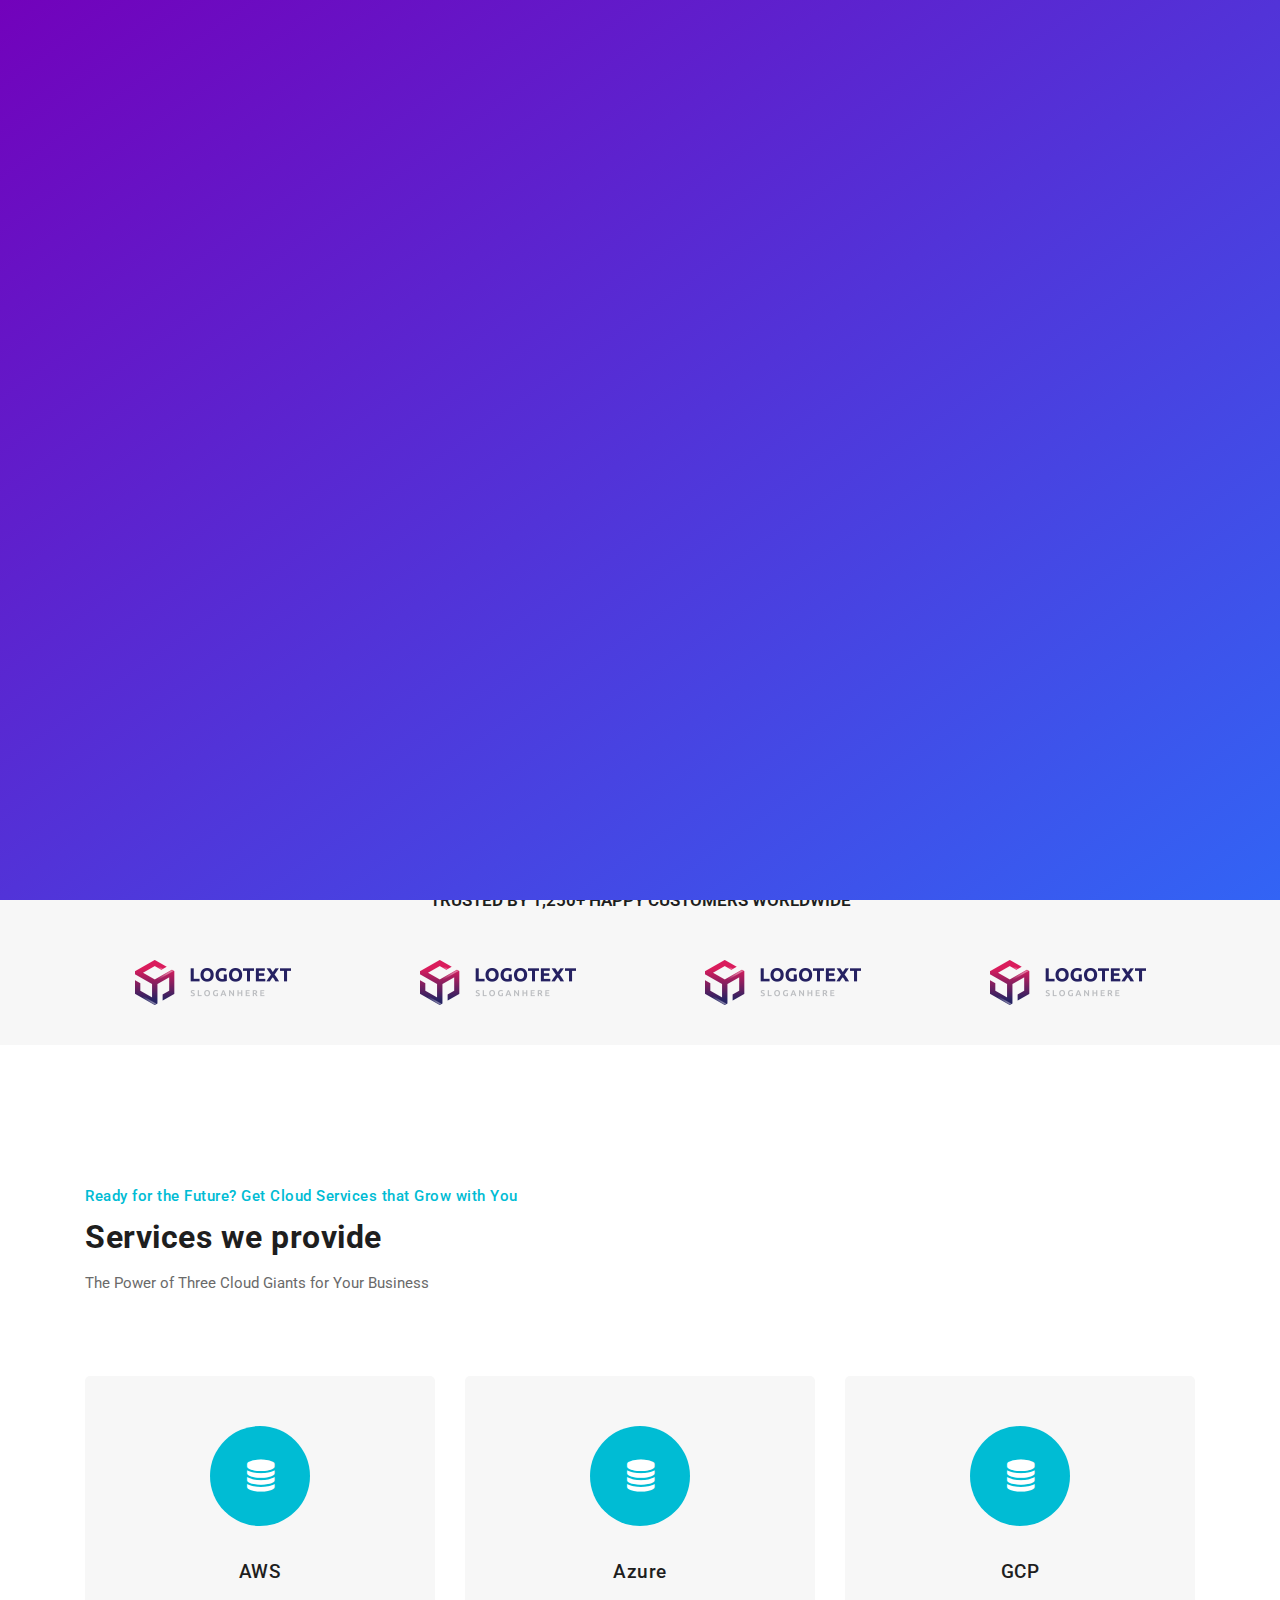
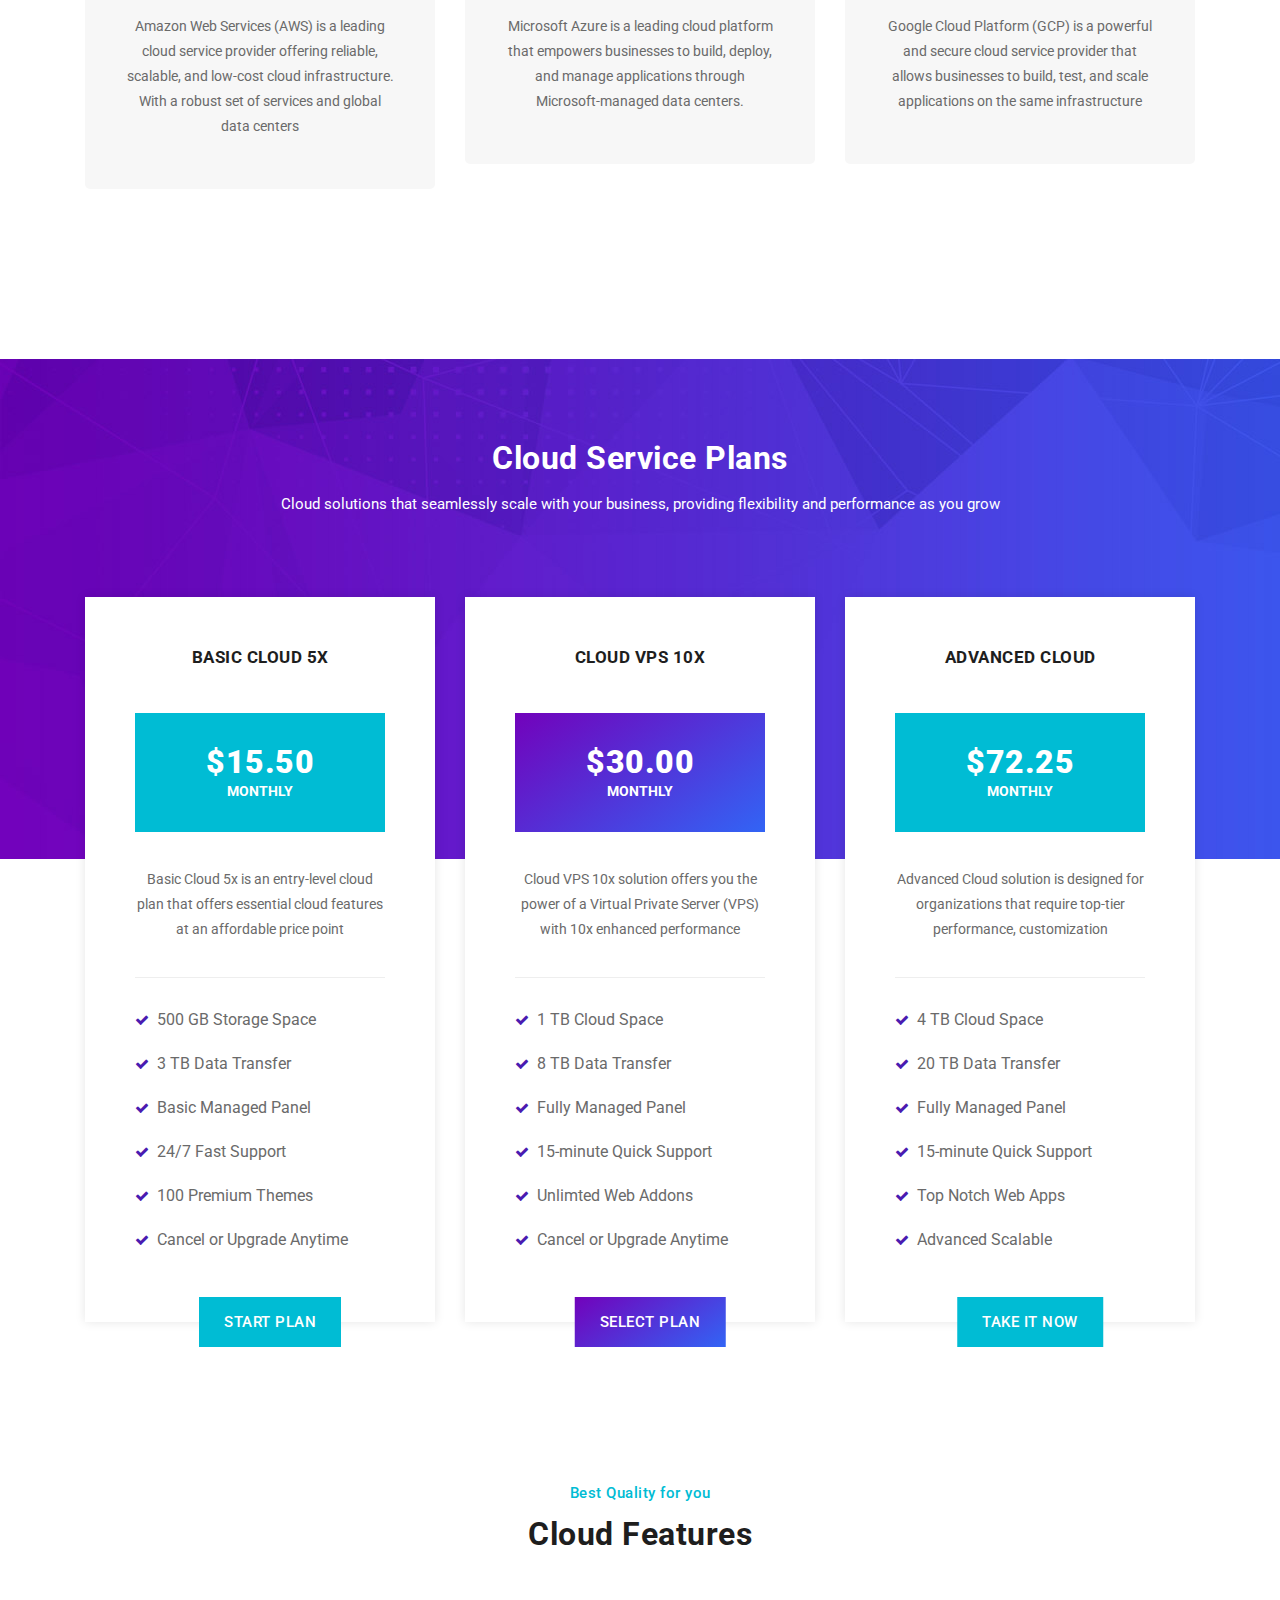
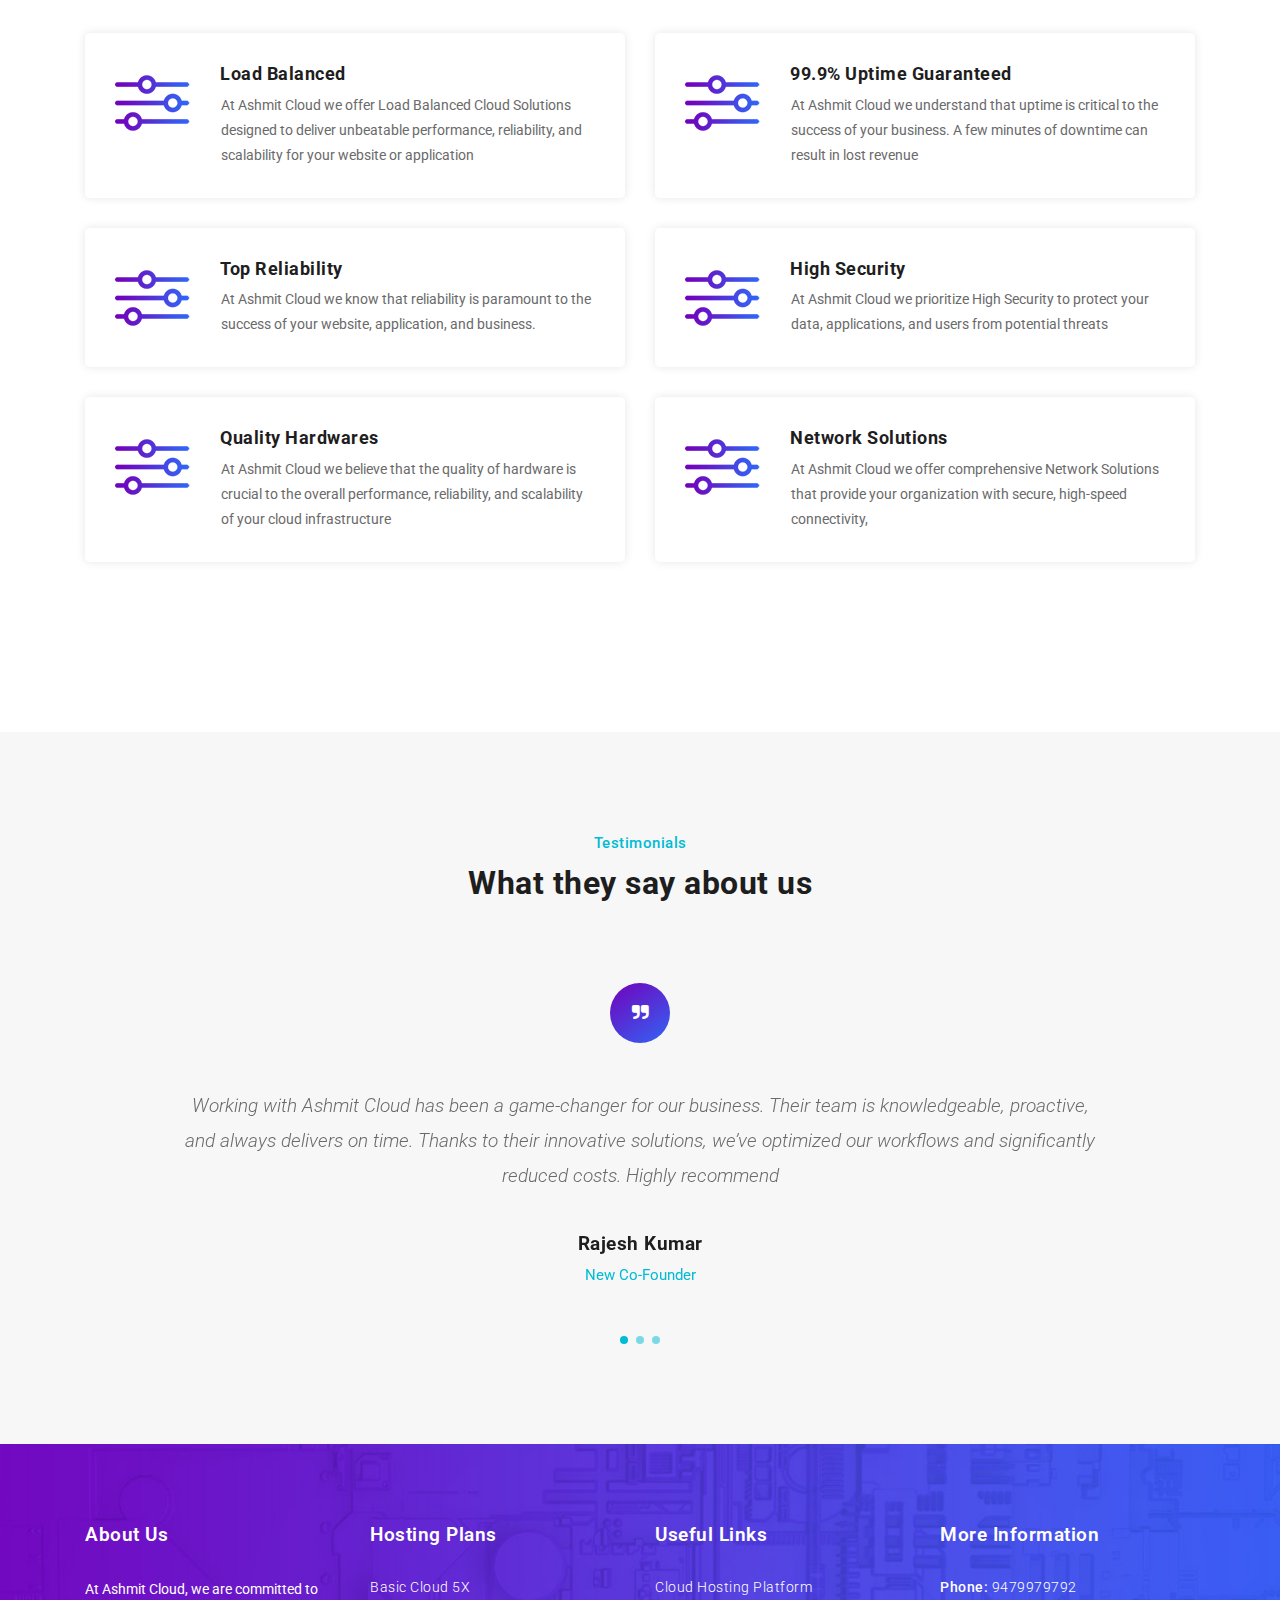
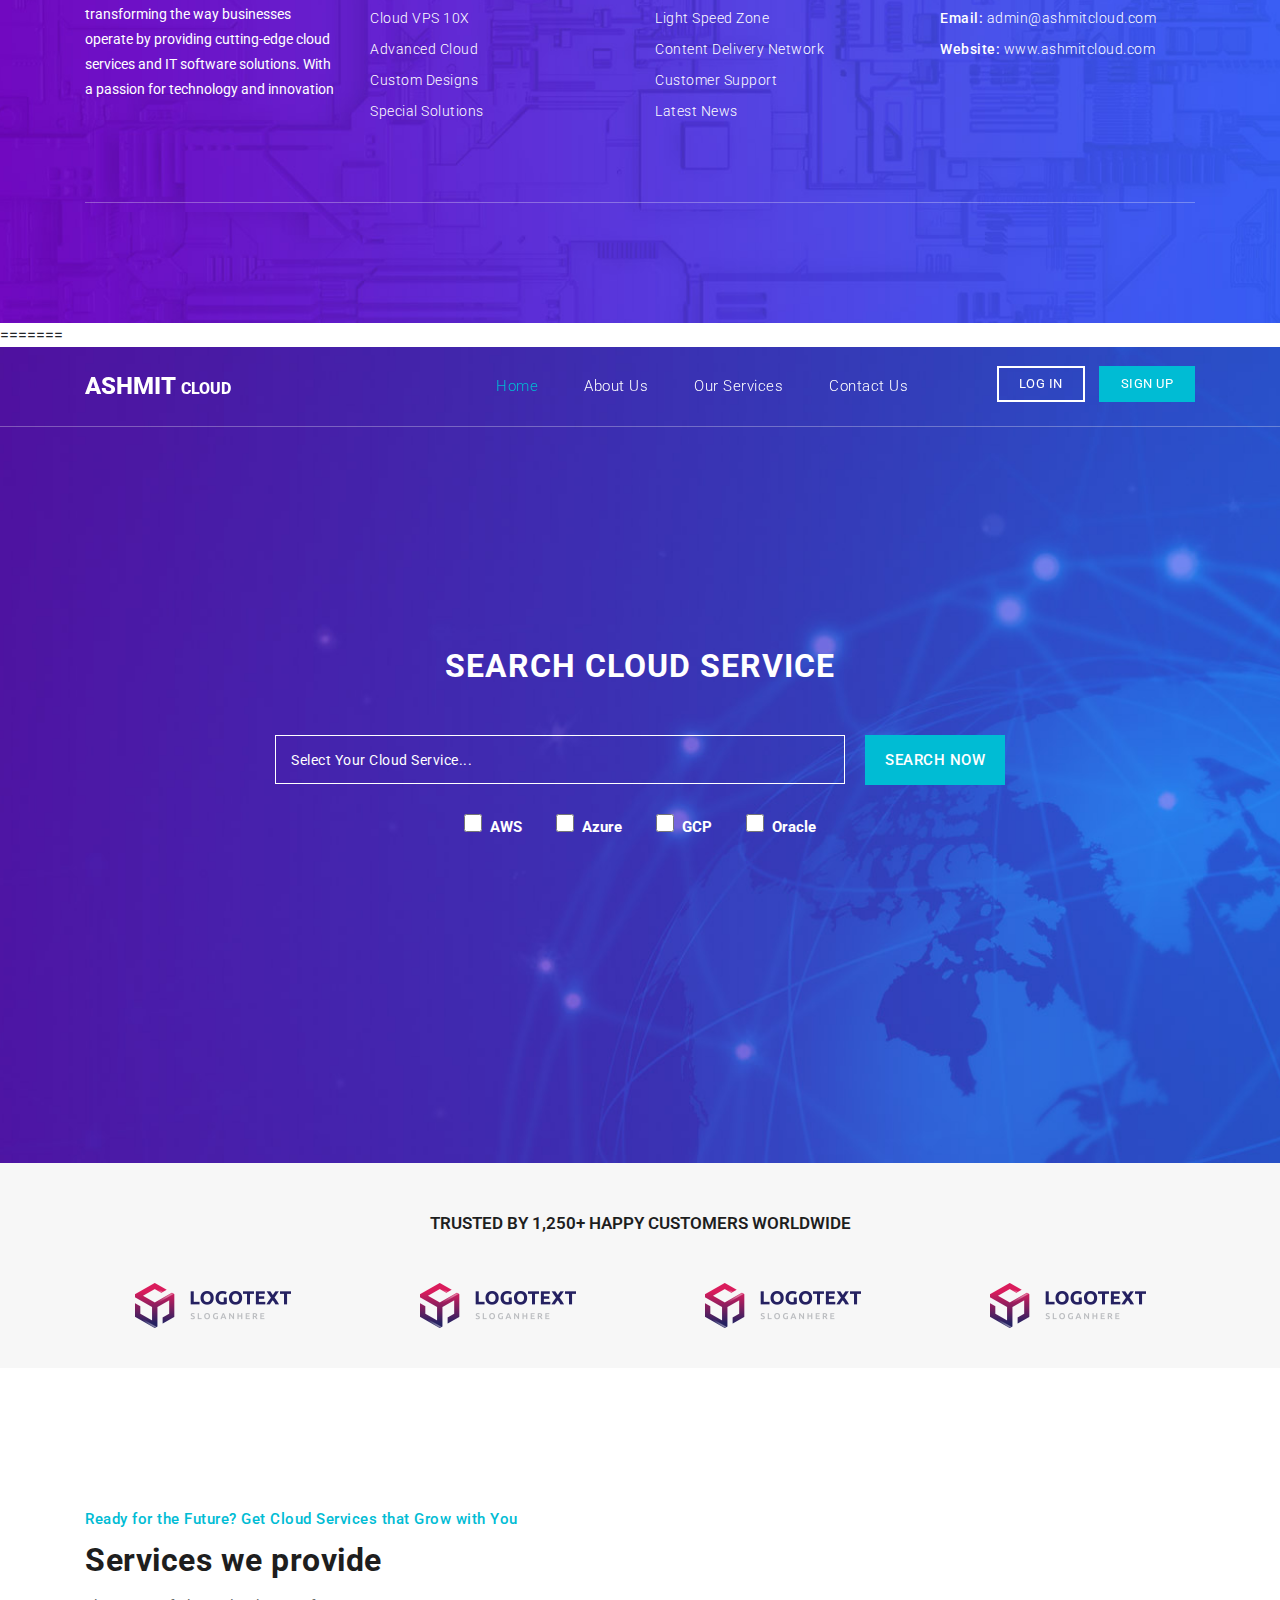
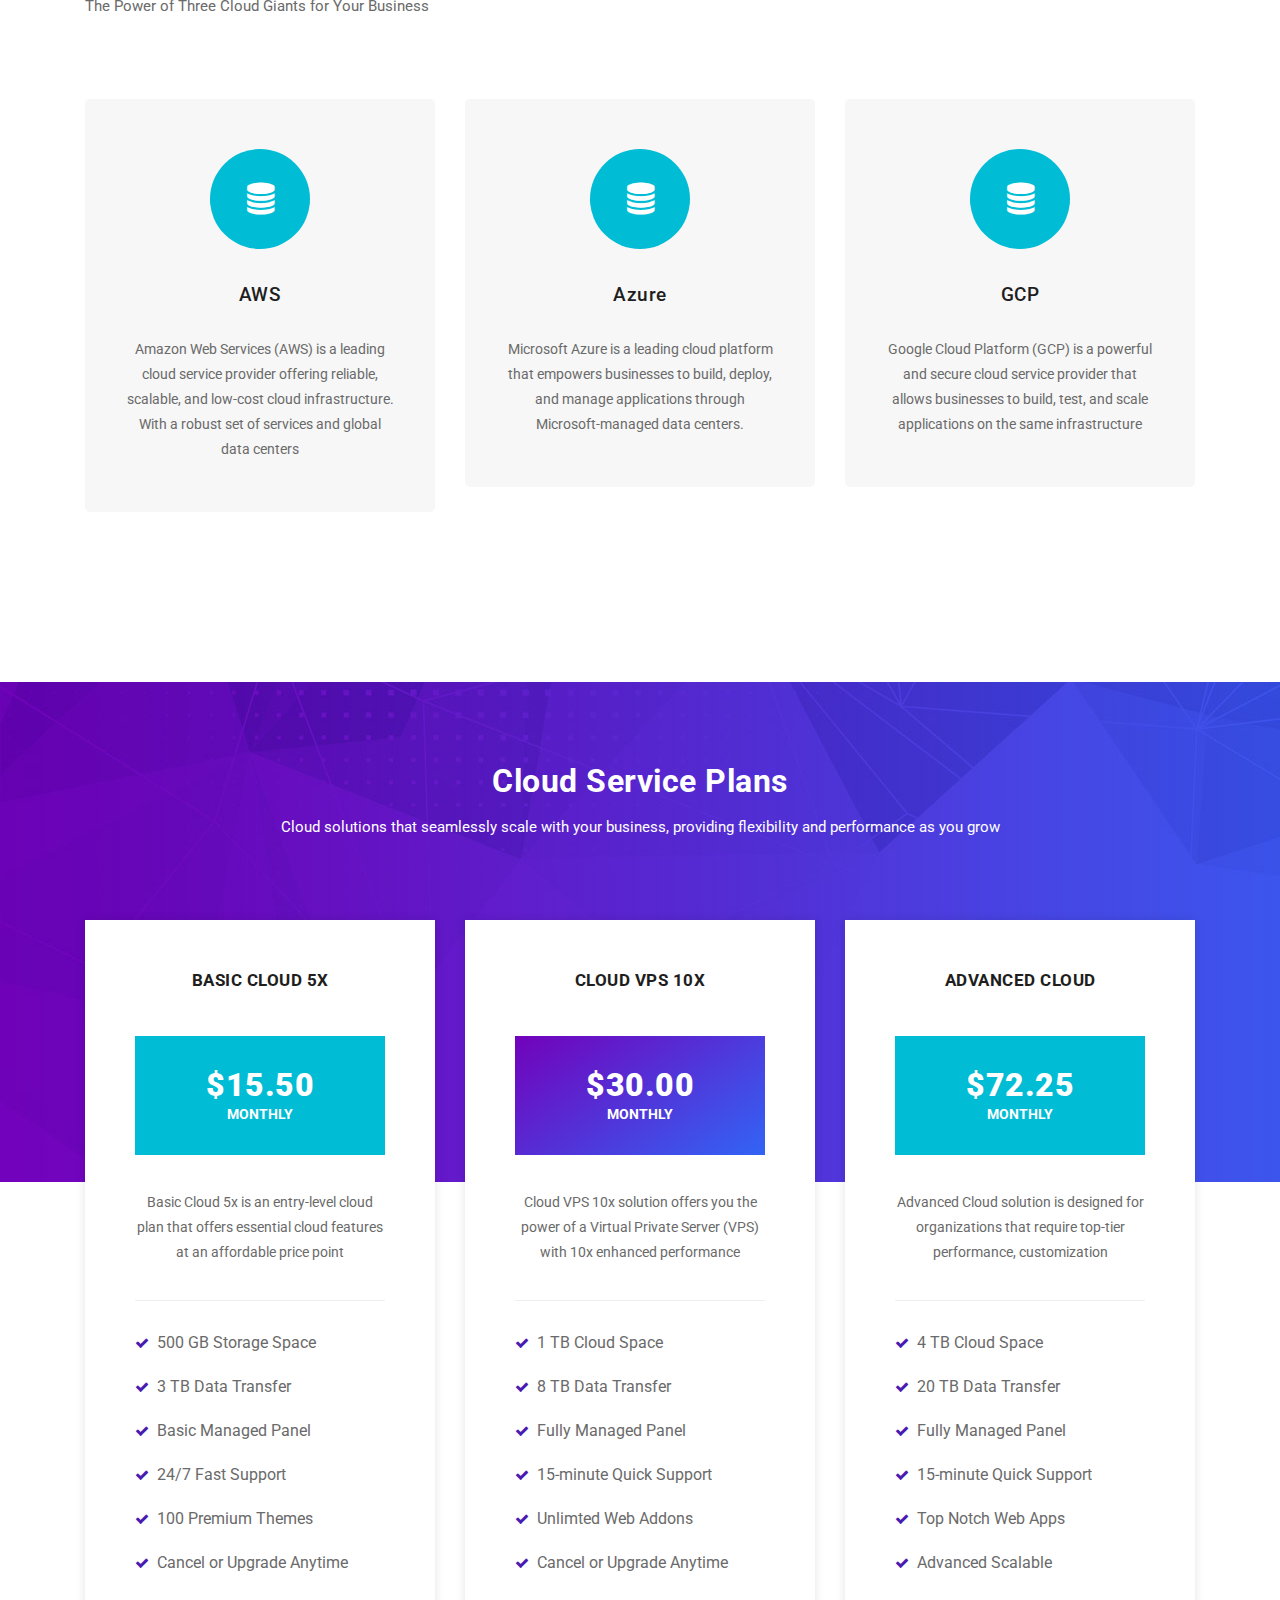
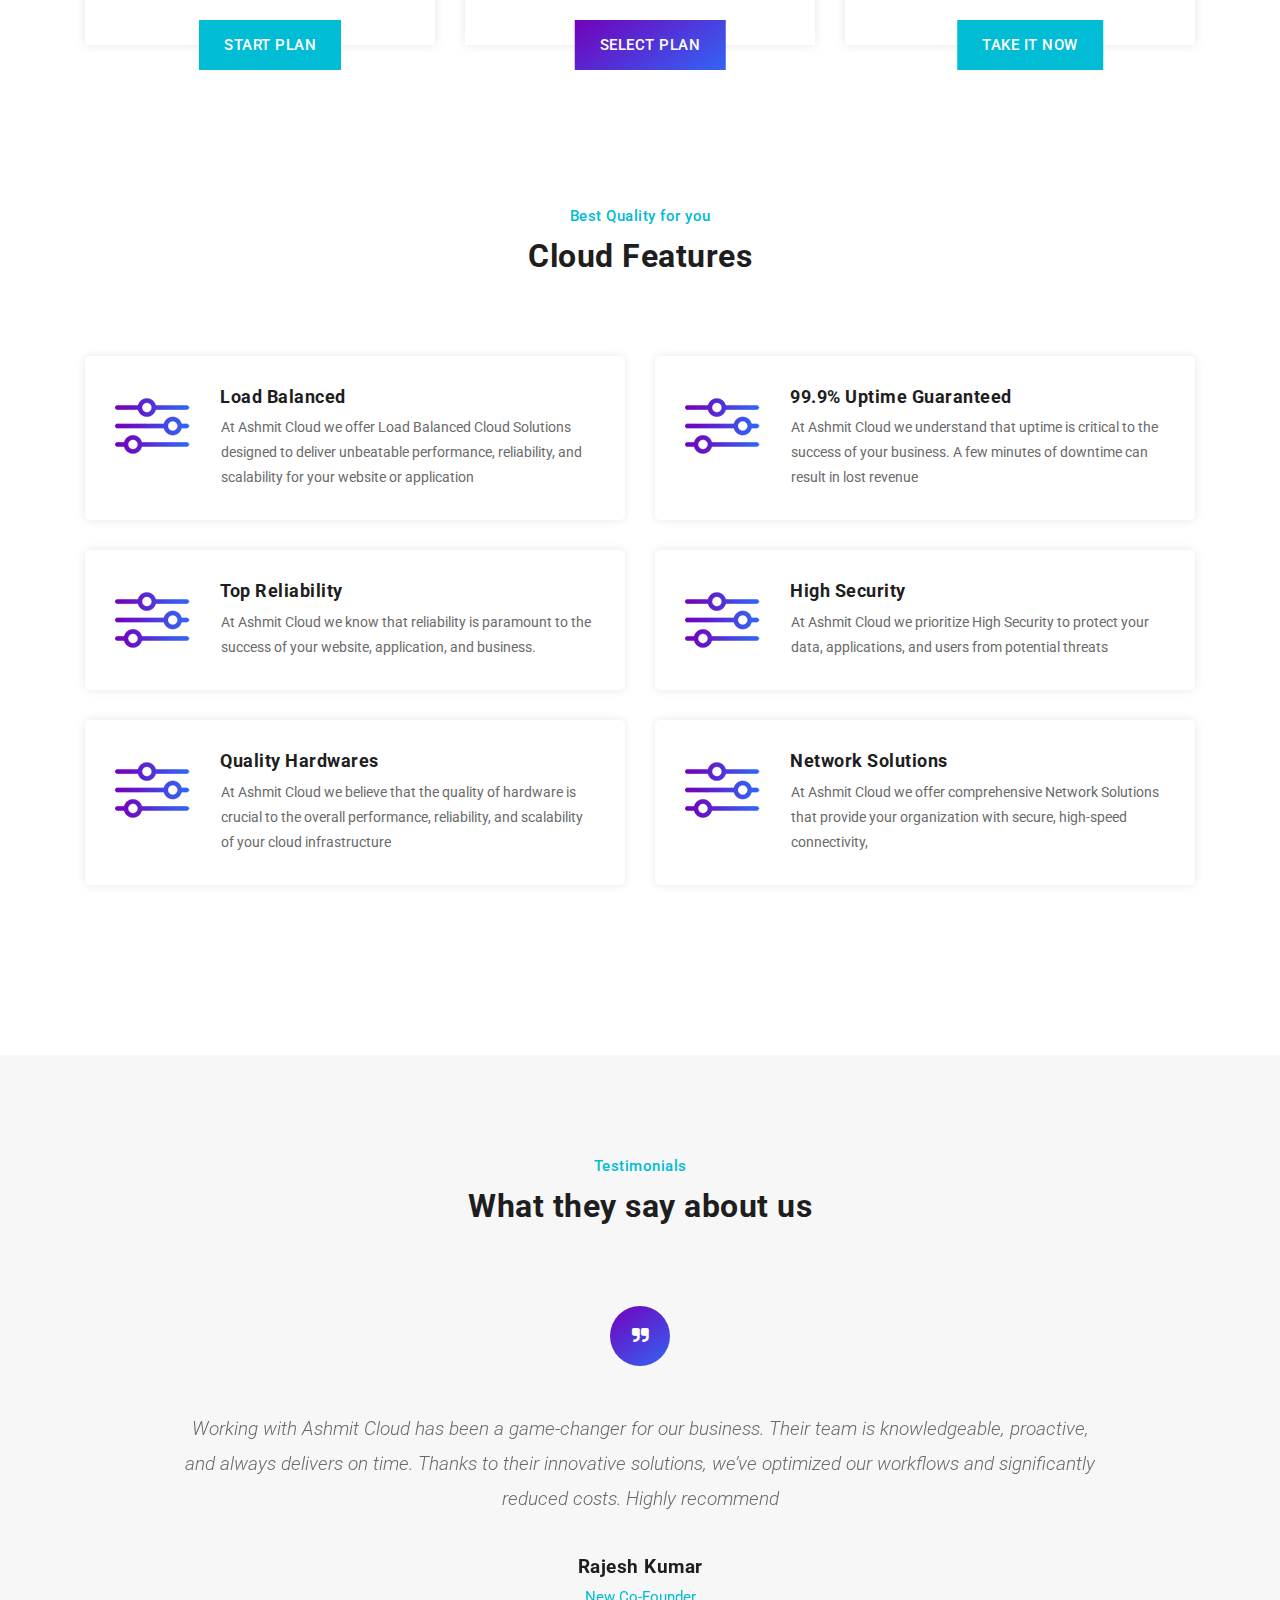
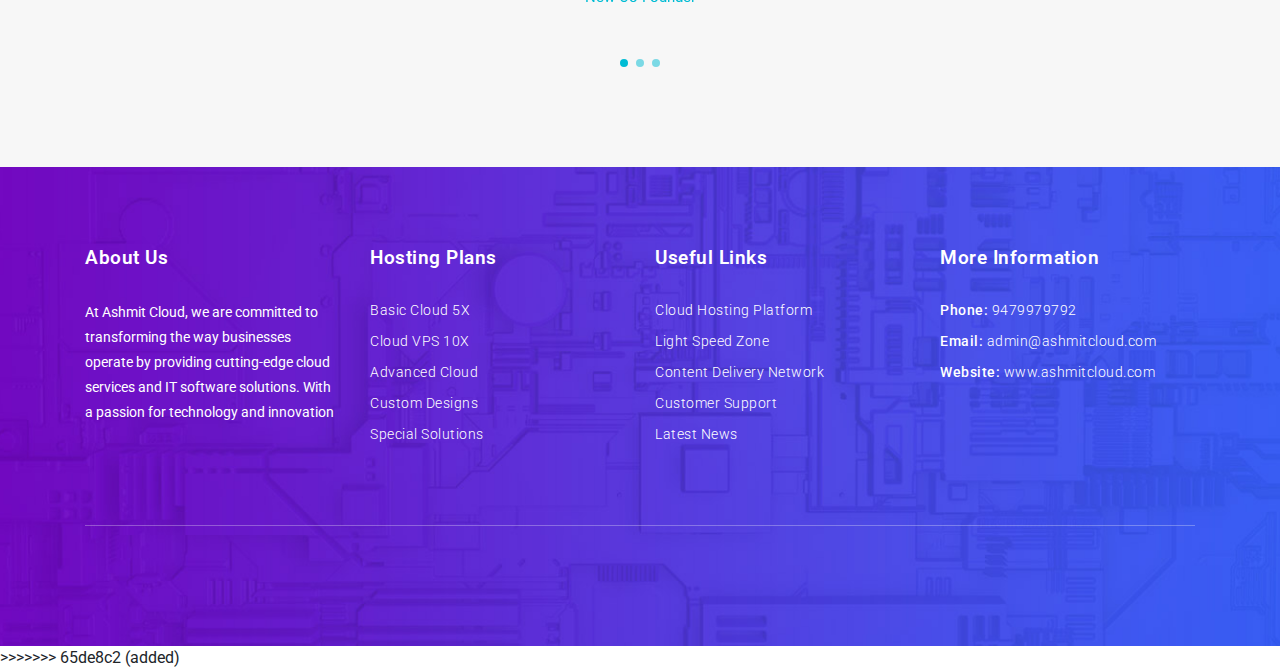
==== index.html @ ac5dd2f7 "Merged changes" ====
<<<<<<< HEAD
<!DOCTYPE html>
<html lang="en">

  <head>

    <meta charset="utf-8">
    <meta name="viewport" content="width=device-width, initial-scale=1, shrink-to-fit=no">
    <meta name="description" content="">
    <meta name="author" content="TemplateMo">
    <link href="https://fonts.googleapis.com/css?family=Roboto:100,300,400,500,700" rel="stylesheet">

    <title>Ashmit Cloud</title>

    <!-- Bootstrap core CSS -->
    <link href="vendor/bootstrap/css/bootstrap.min.css" rel="stylesheet">

    <!-- Additional CSS Files -->
    <link rel="stylesheet" href="assets/css/fontawesome.css">
    <link rel="stylesheet" href="assets/css/templatemo-host-cloud.css">
    <link rel="stylesheet" href="assets/css/owl.css">
<!--

Host Cloud Template

https://templatemo.com/tm-541-host-cloud

-->
  </head>

  <body>

    <!-- ***** Preloader Start ***** -->
    <div id="preloader">
        <div class="jumper">
            <div></div>
            <div></div>
            <div></div>
        </div>
    </div>  
    <!-- ***** Preloader End ***** -->

    <!-- Header -->
    <header class="">
      <nav class="navbar navbar-expand-lg">
        <div class="container">
          <a class="navbar-brand" href="index.html"><h2>Ashmit <em>Cloud</em></h2></a>
          <button class="navbar-toggler" type="button" data-toggle="collapse" data-target="#navbarResponsive" aria-controls="navbarResponsive" aria-expanded="false" aria-label="Toggle navigation">
            <span class="navbar-toggler-icon"></span>
          </button>
          <div class="collapse navbar-collapse" id="navbarResponsive">
            <ul class="navbar-nav ml-auto">
              <li class="nav-item active">
                <a class="nav-link" href="index.html">Home
                  <span class="sr-only">(current)</span>
                </a>
              </li>
              <li class="nav-item">
                <a class="nav-link" href="about.html">About Us</a>
              </li>
              <li class="nav-item">
                <a class="nav-link" href="services.html">Our Services</a>
              </li>
              <li class="nav-item">
                <a class="nav-link" href="contact.html">Contact Us</a>
              </li>
            </ul>
          </div>
          <div class="functional-buttons">
            <ul>
              <li><a href="#">Log in</a></li>
              <li><a href="#">Sign Up</a></li>
            </ul>
          </div>
        </div>
      </nav>
    </header>

    <!-- Page Content -->
    <!-- Banner Starts Here -->
    <div class="banner">
      <div class="container">
        <div class="row">
          <div class="col-md-8 offset-md-2">
            <div class="header-text caption">
              <h2>Search Cloud Service</h2>
              <div id="search-section">
              	<form id="suggestion_form" name="gs" method="get" action="#">
                <div class="searchText">
                  
                  <input type="text" name="q" class="searchText" placeholder="Select Your Cloud Service..." autocomplete="on">
                  <ul>
                    <li><label><input type="checkbox" name="ext_com" value="1"><span>AWS <em></em></span></label></li>
                    <li><label><input type="checkbox" name="ext_net" value="1"><span>Azure <em></em></span></label></li>
                    <li><label><input type="checkbox" name="ext_org" value="1"><span>GCP <em></em></span></label></li>
                    <li><label><input type="checkbox" name="ext_in" value="1"><span>Oracle <em></em></span></label></li>
                  </ul>
                </div>
                    <input type="submit" name="results" class="main-button" value="Search Now">
                 </form>
               <div class="advSearch_chkbox">
               </div>
              </div>
            </div>
          </div>
        </div>
      </div>
    </div>
    <!-- Banner Ends Here -->

    <!-- Trusted Starts Here -->
    <div class="trusted-section">
      <div class="container">
        <div class="row">
          <div class="col-md-12">
            <div class="trusted-section-heading">
              <h4>TRUSTED BY 1,250+ HAPPY CUSTOMERS WORLDWIDE</h4>
            </div>
          </div>
          <div class="col-md-12">
            <div class="owl-trusted owl-carousel">
              <div class="trusted-item">
                <img src="assets/images/trusted-01.png" alt="trusted 1">
              </div>
              <div class="trusted-item">
                <img src="assets/images/trusted-01.png" alt="trusted 2">
              </div>
              <div class="trusted-item">
                <img src="assets/images/trusted-01.png" alt="trusted 3">
              </div>
              <div class="trusted-item">
                <img src="assets/images/trusted-01.png" alt="trusted 4">
              </div>
              <div class="trusted-item">
                <img src="assets/images/trusted-01.png" alt="trusted 5">
              </div>
              <div class="trusted-item">
                <img src="assets/images/trusted-01.png" alt="trusted 6">
              </div>
              <div class="trusted-item">
                <img src="assets/images/trusted-01.png" alt="trusted 7">
              </div>
            </div>
          </div>
        </div>
      </div>
    </div>
    <!-- Trusted Ends Here -->


    <!-- Services Starts Here -->
    <div class="services-section">
      <div class="container">
        <div class="row">
          <div class="col-md-12">
            <div class="section-heading">
              <span>Ready for the Future? Get Cloud Services that Grow with You</span>
              <h2>Services we provide</h2>
              <p>The Power of Three Cloud Giants for Your Business</p>
            </div>
          </div>
          <div class="col-md-4 col-sm-6 col-xs-12">
            <div class="service-item">
              <i class="fa fa-database"></i>
              <h4>AWS</h4>
              <p>Amazon Web Services (AWS) is a leading cloud service provider offering reliable, scalable, and low-cost cloud infrastructure. With a robust set of services and global data centers</p>
            </div>
          </div>
          <div class="col-md-4 col-sm-6 col-xs-12">
            <div class="service-item">
              <i class="fa fa-database"></i>
              <h4>Azure</h4>
              <p>Microsoft Azure is a leading cloud platform that empowers businesses to build, deploy, and manage applications through Microsoft-managed data centers.</p>
            </div>
          </div>
          <div class="col-md-4 col-sm-6 col-xs-12">
            <div class="service-item">
              <i class="fa fa-database"></i>
              <h4>GCP</h4>
              <p>Google Cloud Platform (GCP) is a powerful and secure cloud service provider that allows businesses to build, test, and scale applications on the same infrastructure</p>
            </div>
          </div>
        </div>
      </div>
    </div>
    <!-- Services Ends Here -->


    <!-- Pricing Starts Here -->
    <div class="pricing-section">
      <div class="background-image-pricing">
      </div>
      <div class="container">
        <div class="row">
          <div class="col-md-8 offset-md-2">
            <div class="section-heading">
              <h2>Cloud Service Plans</h2>
              <p>Cloud solutions that seamlessly scale with your business, providing flexibility and performance as you grow</p>
            </div>
          </div>
          <div class="col-md-4 col-sm-6 col-xs-12">
            <div class="pricing-item">
              <h4>Basic Cloud 5x</h4>
              <div class="price">
                <h6>$15.50</h6>
                <span>monthly</span>
              </div>
              <p>Basic Cloud 5x is an entry-level cloud plan that offers essential cloud features at an affordable price point</p>
              <div class="dev"></div>
              <ul>
                <li><i class="fa fa-check"></i>500 GB Storage Space</li>
                <li><i class="fa fa-check"></i>3 TB Data Transfer</li>
                <li><i class="fa fa-check"></i>Basic Managed Panel</li>
                <li><i class="fa fa-check"></i>24/7 Fast Support</li>
                <li><i class="fa fa-check"></i>100 Premium Themes</li>
                <li><i class="fa fa-check"></i>Cancel or Upgrade Anytime</li>
              </ul>
              <a href="#" class="main-button">Start Plan</a>
            </div>
          </div>
          <div class="col-md-4 col-sm-6 col-xs-12">
            <div class="pricing-item">
              <h4>Cloud VPS 10x</h4>
              <div class="price price-gradient">
                <h6>$30.00</h6>
                <span>monthly</span>
              </div>
              <p>Cloud VPS 10x solution offers you the power of a Virtual Private Server (VPS) with 10x enhanced performance </p>
              <div class="dev"></div>
              <ul>
                <li><i class="fa fa-check"></i>1 TB Cloud Space</li>
                <li><i class="fa fa-check"></i>8 TB Data Transfer</li>
                <li><i class="fa fa-check"></i>Fully Managed Panel</li>
                <li><i class="fa fa-check"></i>15-minute Quick Support</li>
                <li><i class="fa fa-check"></i>Unlimted Web Addons</li>
                <li><i class="fa fa-check"></i>Cancel or Upgrade Anytime</li>
              </ul>
              <a href="#" class="gradient-button">Select Plan</a>
            </div>
          </div>
          <div class="col-md-4 col-sm-6 col-xs-12">
            <div class="pricing-item">
              <h4>Advanced Cloud</h4>
              <div class="price">
                <h6>$72.25</h6>
                <span>monthly</span>
              </div>
              <p>Advanced Cloud solution is designed for organizations that require top-tier performance, customization</p>
              <div class="dev"></div>
              <ul>
                <li><i class="fa fa-check"></i>4 TB Cloud Space</li>
                <li><i class="fa fa-check"></i>20 TB Data Transfer</li>
                <li><i class="fa fa-check"></i>Fully Managed Panel</li>
                <li><i class="fa fa-check"></i>15-minute Quick Support</li>
                <li><i class="fa fa-check"></i>Top Notch Web Apps</li>
                <li><i class="fa fa-check"></i>Advanced Scalable</li>
              </ul>
              <a href="#" class="main-button">Take it now</a>
            </div>
          </div>
        </div>
      </div>
    </div>
    <!-- Pricing Ends Here -->


    <!-- Features Starts Here -->
    <div class="features-section">
      <div class="container">
        <div class="row">
          <div class="col-md-12">
            <div class="section-heading">
              <span>Best Quality for you</span>
              <h2>Cloud Features</h2>
            </div>
          </div>
          <div class="col-md-6">
            <div class="feature-item">
              <div class="icon">
                <img src="assets/images/feature-01.png" alt="">
              </div>
              <h4>Load Balanced</h4>
              <p>At Ashmit Cloud we offer Load Balanced Cloud Solutions designed to deliver unbeatable performance, reliability, and scalability for your website or application</p>
            </div>
          </div>
          <div class="col-md-6">
            <div class="feature-item">
              <div class="icon">
                <img src="assets/images/feature-01.png" alt="">
              </div>
              <h4>99.9% Uptime Guaranteed</h4>
              <p>At Ashmit Cloud we understand that uptime is critical to the success of your business. A few minutes of downtime can result in lost revenue</p>
            </div>
          </div>
          <div class="col-md-6">
            <div class="feature-item">
              <div class="icon">
                <img src="assets/images/feature-01.png" alt="">
              </div>
              <h4>Top Reliability</h4>
              <p>At Ashmit Cloud we know that reliability is paramount to the success of your website, application, and business.</p>
            </div>
          </div>
          <div class="col-md-6">
            <div class="feature-item">
              <div class="icon">
                <img src="assets/images/feature-01.png" alt="">
              </div>
              <h4>High Security</h4>
              <p>At Ashmit Cloud we prioritize High Security to protect your data, applications, and users from potential threats</p>
            </div>
          </div>
          <div class="col-md-6">
            <div class="feature-item">
              <div class="icon">
                <img src="assets/images/feature-01.png" alt="">
              </div>
              <h4>Quality Hardwares</h4>
              <p>At Ashmit Cloud we believe that the quality of hardware is crucial to the overall performance, reliability, and scalability of your cloud infrastructure</p>
            </div>
          </div>
          <div class="col-md-6">
            <div class="feature-item">
              <div class="icon">
                <img src="assets/images/feature-01.png" alt="">
              </div>
              <h4>Network Solutions</h4>
              <p>At Ashmit Cloud we offer comprehensive Network Solutions that provide your organization with secure, high-speed connectivity,</p>
            </div>
          </div>
        </div>
      </div>
    </div>
    <!-- Features Ends Here -->


    <!-- Testimonials Starts Here -->
    <div class="testimonials-section">
      <div class="container">
        <div class="row">
          <div class="col-md-12">
            <div class="section-heading">
              <span>Testimonials</span>
              <h2>What they say about us</h2>
            </div>
          </div>
          <div class="col-md-10 offset-md-1">
            <div class="owl-testimonials owl-carousel">
              <div class="testimonial-item">
                <div class="icon">
                  <i class="fa fa-quote-right"></i>
                </div>
                <p>Working with Ashmit Cloud has been a game-changer for our business. Their team is knowledgeable, proactive, and always delivers on time. Thanks to their innovative solutions, we’ve optimized our workflows and significantly reduced costs. Highly recommend</p>
                <h4>Rajesh Kumar</h4>
                <span>New Co-Founder</span>
              </div>
              <div class="testimonial-item">
                <div class="icon">
                  <i class="fa fa-quote-right"></i>
                </div>
                <p>The level of support we’ve received from Ashmit Cloud is unparalleled. They not only solved our immediate issues but also provided long-term solutions that enhanced our system’s performance. A trusted partner for any business</p>
                <h4>Sneha Gupta</h4>
                <span>Digital Marketer</span>
              </div>
              <div class="testimonial-item">
                <div class="icon">
                  <i class="fa fa-quote-right"></i>
                </div>
                <p>Thanks to Ashmit Cloud, we were able to cut our cloud costs by over 30% without compromising on performance. Their expertise in cloud optimization is unmatched. It’s always a pleasure working with their team!</p>
                <h4>Anil Sharma</h4>
                <span>Technology Chef</span>
              </div>
            </div>
          </div>
        </div>
      </div>
    </div>
    <!-- Testimonials Ends Here -->


    <!-- Footer Starts Here -->
    <footer>
      <div class="container">
        <div class="row">
          <div class="col-md-3 col-sm-6 col-xs-12">
            <div class="footer-item">
              <div class="footer-heading">
                <h2>About Us</h2>
              </div>
              <p>At Ashmit Cloud, we are committed to transforming the way businesses operate by providing cutting-edge cloud services and IT software solutions. With a passion for technology and innovation</p>
            </div>
          </div>
          
          <div class="col-md-3 col-sm-6 col-xs-12">
            <div class="footer-item">
              <div class="footer-heading">
                <h2>Hosting Plans</h2>
              </div>
              <ul class="footer-list">
                <li><a href="#">Basic Cloud 5X</a></li>
                <li><a href="#">Cloud VPS 10X</a></li>
                <li><a href="#">Advanced Cloud</a></li>
                <li><a href="#">Custom Designs</a></li>
                <li><a href="#">Special Solutions</a></li>
              </ul>
            </div>
          </div>
          
          
          <div class="col-md-3 col-sm-6 col-xs-12">
            <div class="footer-item">
              <div class="footer-heading">
                <h2>Useful Links</h2>
              </div>
              <ul class="footer-list">
                <li><a href="#">Cloud Hosting Platform</a></li>
                <li><a href="#">Light Speed Zone</a></li>
                <li><a href="#">Content Delivery Network</a></li>
                <li><a href="#">Customer Support</a></li>
                <li><a href="#">Latest News</a></li>
              </ul>
            </div>
          </div>
          
          <div class="col-md-3 col-sm-6 col-xs-12">
            <div class="footer-item">
              <div class="footer-heading">
                <h2>More Information</h2>
              </div>
              <ul class="footer-list">
                <li>Phone: <a href="#">9479979792</a></li>
                <li>Email: <a href="#">admin@ashmitcloud.com</a></li>
                
                <li>Website: <a href="#">www.ashmitcloud.com</a></li>
              </ul>
            </div>
          </div>
          <div class="col-md-12">
            <div class="sub-footer">
            
            </div>
          </div>
        </div>
      </div>
    </footer>
    <!-- Footer Ends Here -->

    <!-- Bootstrap core JavaScript -->
    <script src="vendor/jquery/jquery.min.js"></script>
    <script src="vendor/bootstrap/js/bootstrap.bundle.min.js"></script>

    <!-- Additional Scripts -->
    <script src="assets/js/custom.js"></script>
    <script src="assets/js/owl.js"></script>
    <script src="assets/js/accordions.js"></script>


    <script language = "text/Javascript"> 
      cleared[0] = cleared[1] = cleared[2] = 0; //set a cleared flag for each field
      function clearField(t){                   //declaring the array outside of the
      if(! cleared[t.id]){                      // function makes it static and global
          cleared[t.id] = 1;  // you could use true and false, but that's more typing
          t.value='';         // with more chance of typos
          t.style.color='#fff';
          }
      }
    </script>

  </body>
=======
<!DOCTYPE html>
<html lang="en">

  <head>

    <meta charset="utf-8">
    <meta name="viewport" content="width=device-width, initial-scale=1, shrink-to-fit=no">
    <meta name="description" content="">
    <meta name="author" content="TemplateMo">
    <link href="https://fonts.googleapis.com/css?family=Roboto:100,300,400,500,700" rel="stylesheet">

    <title>Ashmit Cloud</title>

    <!-- Bootstrap core CSS -->
    <link href="vendor/bootstrap/css/bootstrap.min.css" rel="stylesheet">

    <!-- Additional CSS Files -->
    <link rel="stylesheet" href="assets/css/fontawesome.css">
    <link rel="stylesheet" href="assets/css/templatemo-host-cloud.css">
    <link rel="stylesheet" href="assets/css/owl.css">
<!--

Host Cloud Template

https://templatemo.com/tm-541-host-cloud

-->
  </head>

  <body>

    <!-- ***** Preloader Start ***** -->
    <div id="preloader">
        <div class="jumper">
            <div></div>
            <div></div>
            <div></div>
        </div>
    </div>  
    <!-- ***** Preloader End ***** -->

    <!-- Header -->
    <header class="">
      <nav class="navbar navbar-expand-lg">
        <div class="container">
          <a class="navbar-brand" href="index.html"><h2>Ashmit <em>Cloud</em></h2></a>
          <button class="navbar-toggler" type="button" data-toggle="collapse" data-target="#navbarResponsive" aria-controls="navbarResponsive" aria-expanded="false" aria-label="Toggle navigation">
            <span class="navbar-toggler-icon"></span>
          </button>
          <div class="collapse navbar-collapse" id="navbarResponsive">
            <ul class="navbar-nav ml-auto">
              <li class="nav-item active">
                <a class="nav-link" href="index.html">Home
                  <span class="sr-only">(current)</span>
                </a>
              </li>
              <li class="nav-item">
                <a class="nav-link" href="about.html">About Us</a>
              </li>
              <li class="nav-item">
                <a class="nav-link" href="services.html">Our Services</a>
              </li>
              <li class="nav-item">
                <a class="nav-link" href="contact.html">Contact Us</a>
              </li>
            </ul>
          </div>
          <div class="functional-buttons">
            <ul>
              <li><a href="#">Log in</a></li>
              <li><a href="#">Sign Up</a></li>
            </ul>
          </div>
        </div>
      </nav>
    </header>

    <!-- Page Content -->
    <!-- Banner Starts Here -->
    <div class="banner">
      <div class="container">
        <div class="row">
          <div class="col-md-8 offset-md-2">
            <div class="header-text caption">
              <h2>Search Cloud Service</h2>
              <div id="search-section">
              	<form id="suggestion_form" name="gs" method="get" action="#">
                <div class="searchText">
                  
                  <input type="text" name="q" class="searchText" placeholder="Select Your Cloud Service..." autocomplete="on">
                  <ul>
                    <li><label><input type="checkbox" name="ext_com" value="1"><span>AWS <em></em></span></label></li>
                    <li><label><input type="checkbox" name="ext_net" value="1"><span>Azure <em></em></span></label></li>
                    <li><label><input type="checkbox" name="ext_org" value="1"><span>GCP <em></em></span></label></li>
                    <li><label><input type="checkbox" name="ext_in" value="1"><span>Oracle <em></em></span></label></li>
                  </ul>
                </div>
                    <input type="submit" name="results" class="main-button" value="Search Now">
                 </form>
               <div class="advSearch_chkbox">
               </div>
              </div>
            </div>
          </div>
        </div>
      </div>
    </div>
    <!-- Banner Ends Here -->

    <!-- Trusted Starts Here -->
    <div class="trusted-section">
      <div class="container">
        <div class="row">
          <div class="col-md-12">
            <div class="trusted-section-heading">
              <h4>TRUSTED BY 1,250+ HAPPY CUSTOMERS WORLDWIDE</h4>
            </div>
          </div>
          <div class="col-md-12">
            <div class="owl-trusted owl-carousel">
              <div class="trusted-item">
                <img src="assets/images/trusted-01.png" alt="trusted 1">
              </div>
              <div class="trusted-item">
                <img src="assets/images/trusted-01.png" alt="trusted 2">
              </div>
              <div class="trusted-item">
                <img src="assets/images/trusted-01.png" alt="trusted 3">
              </div>
              <div class="trusted-item">
                <img src="assets/images/trusted-01.png" alt="trusted 4">
              </div>
              <div class="trusted-item">
                <img src="assets/images/trusted-01.png" alt="trusted 5">
              </div>
              <div class="trusted-item">
                <img src="assets/images/trusted-01.png" alt="trusted 6">
              </div>
              <div class="trusted-item">
                <img src="assets/images/trusted-01.png" alt="trusted 7">
              </div>
            </div>
          </div>
        </div>
      </div>
    </div>
    <!-- Trusted Ends Here -->


    <!-- Services Starts Here -->
    <div class="services-section">
      <div class="container">
        <div class="row">
          <div class="col-md-12">
            <div class="section-heading">
              <span>Ready for the Future? Get Cloud Services that Grow with You</span>
              <h2>Services we provide</h2>
              <p>The Power of Three Cloud Giants for Your Business</p>
            </div>
          </div>
          <div class="col-md-4 col-sm-6 col-xs-12">
            <div class="service-item">
              <i class="fa fa-database"></i>
              <h4>AWS</h4>
              <p>Amazon Web Services (AWS) is a leading cloud service provider offering reliable, scalable, and low-cost cloud infrastructure. With a robust set of services and global data centers</p>
            </div>
          </div>
          <div class="col-md-4 col-sm-6 col-xs-12">
            <div class="service-item">
              <i class="fa fa-database"></i>
              <h4>Azure</h4>
              <p>Microsoft Azure is a leading cloud platform that empowers businesses to build, deploy, and manage applications through Microsoft-managed data centers.</p>
            </div>
          </div>
          <div class="col-md-4 col-sm-6 col-xs-12">
            <div class="service-item">
              <i class="fa fa-database"></i>
              <h4>GCP</h4>
              <p>Google Cloud Platform (GCP) is a powerful and secure cloud service provider that allows businesses to build, test, and scale applications on the same infrastructure</p>
            </div>
          </div>
        </div>
      </div>
    </div>
    <!-- Services Ends Here -->


    <!-- Pricing Starts Here -->
    <div class="pricing-section">
      <div class="background-image-pricing">
      </div>
      <div class="container">
        <div class="row">
          <div class="col-md-8 offset-md-2">
            <div class="section-heading">
              <h2>Cloud Service Plans</h2>
              <p>Cloud solutions that seamlessly scale with your business, providing flexibility and performance as you grow</p>
            </div>
          </div>
          <div class="col-md-4 col-sm-6 col-xs-12">
            <div class="pricing-item">
              <h4>Basic Cloud 5x</h4>
              <div class="price">
                <h6>$15.50</h6>
                <span>monthly</span>
              </div>
              <p>Basic Cloud 5x is an entry-level cloud plan that offers essential cloud features at an affordable price point</p>
              <div class="dev"></div>
              <ul>
                <li><i class="fa fa-check"></i>500 GB Storage Space</li>
                <li><i class="fa fa-check"></i>3 TB Data Transfer</li>
                <li><i class="fa fa-check"></i>Basic Managed Panel</li>
                <li><i class="fa fa-check"></i>24/7 Fast Support</li>
                <li><i class="fa fa-check"></i>100 Premium Themes</li>
                <li><i class="fa fa-check"></i>Cancel or Upgrade Anytime</li>
              </ul>
              <a href="#" class="main-button">Start Plan</a>
            </div>
          </div>
          <div class="col-md-4 col-sm-6 col-xs-12">
            <div class="pricing-item">
              <h4>Cloud VPS 10x</h4>
              <div class="price price-gradient">
                <h6>$30.00</h6>
                <span>monthly</span>
              </div>
              <p>Cloud VPS 10x solution offers you the power of a Virtual Private Server (VPS) with 10x enhanced performance </p>
              <div class="dev"></div>
              <ul>
                <li><i class="fa fa-check"></i>1 TB Cloud Space</li>
                <li><i class="fa fa-check"></i>8 TB Data Transfer</li>
                <li><i class="fa fa-check"></i>Fully Managed Panel</li>
                <li><i class="fa fa-check"></i>15-minute Quick Support</li>
                <li><i class="fa fa-check"></i>Unlimted Web Addons</li>
                <li><i class="fa fa-check"></i>Cancel or Upgrade Anytime</li>
              </ul>
              <a href="#" class="gradient-button">Select Plan</a>
            </div>
          </div>
          <div class="col-md-4 col-sm-6 col-xs-12">
            <div class="pricing-item">
              <h4>Advanced Cloud</h4>
              <div class="price">
                <h6>$72.25</h6>
                <span>monthly</span>
              </div>
              <p>Advanced Cloud solution is designed for organizations that require top-tier performance, customization</p>
              <div class="dev"></div>
              <ul>
                <li><i class="fa fa-check"></i>4 TB Cloud Space</li>
                <li><i class="fa fa-check"></i>20 TB Data Transfer</li>
                <li><i class="fa fa-check"></i>Fully Managed Panel</li>
                <li><i class="fa fa-check"></i>15-minute Quick Support</li>
                <li><i class="fa fa-check"></i>Top Notch Web Apps</li>
                <li><i class="fa fa-check"></i>Advanced Scalable</li>
              </ul>
              <a href="#" class="main-button">Take it now</a>
            </div>
          </div>
        </div>
      </div>
    </div>
    <!-- Pricing Ends Here -->


    <!-- Features Starts Here -->
    <div class="features-section">
      <div class="container">
        <div class="row">
          <div class="col-md-12">
            <div class="section-heading">
              <span>Best Quality for you</span>
              <h2>Cloud Features</h2>
            </div>
          </div>
          <div class="col-md-6">
            <div class="feature-item">
              <div class="icon">
                <img src="assets/images/feature-01.png" alt="">
              </div>
              <h4>Load Balanced</h4>
              <p>At Ashmit Cloud we offer Load Balanced Cloud Solutions designed to deliver unbeatable performance, reliability, and scalability for your website or application</p>
            </div>
          </div>
          <div class="col-md-6">
            <div class="feature-item">
              <div class="icon">
                <img src="assets/images/feature-01.png" alt="">
              </div>
              <h4>99.9% Uptime Guaranteed</h4>
              <p>At Ashmit Cloud we understand that uptime is critical to the success of your business. A few minutes of downtime can result in lost revenue</p>
            </div>
          </div>
          <div class="col-md-6">
            <div class="feature-item">
              <div class="icon">
                <img src="assets/images/feature-01.png" alt="">
              </div>
              <h4>Top Reliability</h4>
              <p>At Ashmit Cloud we know that reliability is paramount to the success of your website, application, and business.</p>
            </div>
          </div>
          <div class="col-md-6">
            <div class="feature-item">
              <div class="icon">
                <img src="assets/images/feature-01.png" alt="">
              </div>
              <h4>High Security</h4>
              <p>At Ashmit Cloud we prioritize High Security to protect your data, applications, and users from potential threats</p>
            </div>
          </div>
          <div class="col-md-6">
            <div class="feature-item">
              <div class="icon">
                <img src="assets/images/feature-01.png" alt="">
              </div>
              <h4>Quality Hardwares</h4>
              <p>At Ashmit Cloud we believe that the quality of hardware is crucial to the overall performance, reliability, and scalability of your cloud infrastructure</p>
            </div>
          </div>
          <div class="col-md-6">
            <div class="feature-item">
              <div class="icon">
                <img src="assets/images/feature-01.png" alt="">
              </div>
              <h4>Network Solutions</h4>
              <p>At Ashmit Cloud we offer comprehensive Network Solutions that provide your organization with secure, high-speed connectivity,</p>
            </div>
          </div>
        </div>
      </div>
    </div>
    <!-- Features Ends Here -->


    <!-- Testimonials Starts Here -->
    <div class="testimonials-section">
      <div class="container">
        <div class="row">
          <div class="col-md-12">
            <div class="section-heading">
              <span>Testimonials</span>
              <h2>What they say about us</h2>
            </div>
          </div>
          <div class="col-md-10 offset-md-1">
            <div class="owl-testimonials owl-carousel">
              <div class="testimonial-item">
                <div class="icon">
                  <i class="fa fa-quote-right"></i>
                </div>
                <p>Working with Ashmit Cloud has been a game-changer for our business. Their team is knowledgeable, proactive, and always delivers on time. Thanks to their innovative solutions, we’ve optimized our workflows and significantly reduced costs. Highly recommend</p>
                <h4>Rajesh Kumar</h4>
                <span>New Co-Founder</span>
              </div>
              <div class="testimonial-item">
                <div class="icon">
                  <i class="fa fa-quote-right"></i>
                </div>
                <p>The level of support we’ve received from Ashmit Cloud is unparalleled. They not only solved our immediate issues but also provided long-term solutions that enhanced our system’s performance. A trusted partner for any business</p>
                <h4>Sneha Gupta</h4>
                <span>Digital Marketer</span>
              </div>
              <div class="testimonial-item">
                <div class="icon">
                  <i class="fa fa-quote-right"></i>
                </div>
                <p>Thanks to Ashmit Cloud, we were able to cut our cloud costs by over 30% without compromising on performance. Their expertise in cloud optimization is unmatched. It’s always a pleasure working with their team!</p>
                <h4>Anil Sharma</h4>
                <span>Technology Chef</span>
              </div>
            </div>
          </div>
        </div>
      </div>
    </div>
    <!-- Testimonials Ends Here -->


    <!-- Footer Starts Here -->
    <footer>
      <div class="container">
        <div class="row">
          <div class="col-md-3 col-sm-6 col-xs-12">
            <div class="footer-item">
              <div class="footer-heading">
                <h2>About Us</h2>
              </div>
              <p>At Ashmit Cloud, we are committed to transforming the way businesses operate by providing cutting-edge cloud services and IT software solutions. With a passion for technology and innovation</p>
            </div>
          </div>
          
          <div class="col-md-3 col-sm-6 col-xs-12">
            <div class="footer-item">
              <div class="footer-heading">
                <h2>Hosting Plans</h2>
              </div>
              <ul class="footer-list">
                <li><a href="#">Basic Cloud 5X</a></li>
                <li><a href="#">Cloud VPS 10X</a></li>
                <li><a href="#">Advanced Cloud</a></li>
                <li><a href="#">Custom Designs</a></li>
                <li><a href="#">Special Solutions</a></li>
              </ul>
            </div>
          </div>
          
          
          <div class="col-md-3 col-sm-6 col-xs-12">
            <div class="footer-item">
              <div class="footer-heading">
                <h2>Useful Links</h2>
              </div>
              <ul class="footer-list">
                <li><a href="#">Cloud Hosting Platform</a></li>
                <li><a href="#">Light Speed Zone</a></li>
                <li><a href="#">Content Delivery Network</a></li>
                <li><a href="#">Customer Support</a></li>
                <li><a href="#">Latest News</a></li>
              </ul>
            </div>
          </div>
          
          <div class="col-md-3 col-sm-6 col-xs-12">
            <div class="footer-item">
              <div class="footer-heading">
                <h2>More Information</h2>
              </div>
              <ul class="footer-list">
                <li>Phone: <a href="#">9479979792</a></li>
                <li>Email: <a href="#">admin@ashmitcloud.com</a></li>
                
                <li>Website: <a href="#">www.ashmitcloud.com</a></li>
              </ul>
            </div>
          </div>
          <div class="col-md-12">
            <div class="sub-footer">
            
            </div>
          </div>
        </div>
      </div>
    </footer>
    <!-- Footer Ends Here -->

    <!-- Bootstrap core JavaScript -->
    <script src="vendor/jquery/jquery.min.js"></script>
    <script src="vendor/bootstrap/js/bootstrap.bundle.min.js"></script>

    <!-- Additional Scripts -->
    <script src="assets/js/custom.js"></script>
    <script src="assets/js/owl.js"></script>
    <script src="assets/js/accordions.js"></script>


    <script language = "text/Javascript"> 
      cleared[0] = cleared[1] = cleared[2] = 0; //set a cleared flag for each field
      function clearField(t){                   //declaring the array outside of the
      if(! cleared[t.id]){                      // function makes it static and global
          cleared[t.id] = 1;  // you could use true and false, but that's more typing
          t.value='';         // with more chance of typos
          t.style.color='#fff';
          }
      }
    </script>

  </body>
>>>>>>> 65de8c2 (added)
</html>
---- assets/css/templatemo-host-cloud.css ----
/*

Host Cloud Template

https://templatemo.com/tm-541-host-cloud

*/

body {
	font-family: 'Roboto', sans-serif;
	transition: all 0.5s;
}
p {
	margin-bottom: 0px;
	font-size: 14px;
	color: #6a6a6a;
	line-height: 25px;
}
a {
	text-decoration: none!important;
}
a.main-button {
	outline: none;
	cursor: pointer;
	display: inline-block;
	height: 50px;
	line-height: 50px;
	padding: 0px 25px;
	border: none;
	margin-left: 10px;
	background-color: #00bcd4;
	color: #fff;
	text-transform: uppercase;
	font-size: 15px;
	font-weight: 500;
	letter-spacing: 0.5px;
	transition: all 0.5s;
}
a.main-button:hover {
	background-color: #00a4b9;
}
a.gradient-button {
	outline: none;
	cursor: pointer;
	display: inline-block;
	height: 50px;
	line-height: 50px;
	padding: 0px 25px;
	border: none;
	margin-left: 10px;
	background: rgb(114,2,187);
    background: linear-gradient(145deg, rgba(114,2,187,1) 0%, rgba(50,100,245,1) 100%);
	color: #fff;
	text-transform: uppercase;
	font-size: 15px;
	font-weight: 500;
	letter-spacing: 0.5px;
	transition: all 0.5s;
}
a.gradient-button:hover {
	background: rgb(114,2,187);
    background: linear-gradient(145deg, rgba(50,100,245,1) 0%, rgba(114,2,187,1) 100%);
}
.section-heading {
	margin-bottom: 80px;
}
.section-heading span {
	color: #00bcd4;
	font-size: 15px;
	font-weight: 500;
	letter-spacing: 0.5px;
	display: inline-block;
	margin-top: 0px;
}
.section-heading h2 {
	color: #1e1e1e;
	font-size: 32px;
	font-weight: 700;
	letter-spacing: 0.5px;
	margin-top: 10px;
	margin-bottom: 15px;
}
.section-heading p {
	font-size: 15px;
}

.page-heading {
	background-image: url(../images/heading-bg.jpg);
	background-position: center center;
	background-repeat: no-repeat;
	background-size: cover;
	text-align: center;
	padding: 230px 0px 180px 0px;
}

.page-heading h1 {
	color: #fff;
	font-size: 44px;
	font-weight: 700;
	letter-spacing: 0.5px;
	margin-bottom: 20px;
}
.page-heading p {
	color: #fff;
	letter-spacing: 0.5px;
}
.page-heading p a {
	color: #fff;
	font-size: 15px;
}
.page-heading p a {
	margin-right: 5px;
}
.page-heading p span {
	color: #fff;
	opacity: 0.75;
	margin-left: 5px;
}
#preloader {
  overflow: hidden;
  background: linear-gradient(145deg, rgba(114,2,187,1) 0%, rgba(50,100,245,1) 100%);
  left: 0;
  right: 0;
  top: 0;
  bottom: 0;
  position: fixed;
  z-index: 9999999;
  color: #fff;
}

#preloader .jumper {
  left: 0;
  top: 0;
  right: 0;
  bottom: 0;
  display: block;
  position: absolute;
  margin: auto;
  width: 50px;
  height: 50px;
}

#preloader .jumper > div {
  background-color: #fff;
  width: 10px;
  height: 10px;
  border-radius: 100%;
  -webkit-animation-fill-mode: both;
  animation-fill-mode: both;
  position: absolute;
  opacity: 0;
  width: 50px;
  height: 50px;
  -webkit-animation: jumper 1s 0s linear infinite;
  animation: jumper 1s 0s linear infinite;
}

#preloader .jumper > div:nth-child(2) {
  -webkit-animation-delay: 0.33333s;
  animation-delay: 0.33333s;
}

#preloader .jumper > div:nth-child(3) {
  -webkit-animation-delay: 0.66666s;
  animation-delay: 0.66666s;
}

@-webkit-keyframes jumper {
  0% {
    opacity: 0;
    -webkit-transform: scale(0);
    transform: scale(0);
  }
  5% {
    opacity: 1;
  }
  100% {
    -webkit-transform: scale(1);
    transform: scale(1);
    opacity: 0;
  }
}

@keyframes jumper {
  0% {
    opacity: 0;
    -webkit-transform: scale(0);
    transform: scale(0);
  }
  5% {
    opacity: 1;
  }
  100% {
    opacity: 0;
  }
}



/* Header Style */
header {
	position: fixed;
	z-index: 99999;
	width: 100%;
	background-color: transparent!important;
	border-bottom: 1px solid rgba(250,250,250,0.30);
	height: 80px;
	-webkit-transition: all .5s ease 0s;
    -moz-transition: all .5s ease 0s;
    -o-transition: all .5s ease 0s;
    transition: all .5s ease 0s;
}
.background-header {
	background-color: #fff!important;
	box-shadow: 0px 1px 10px rgba(0,0,0,0.1);
}
.background-header .navbar-brand h2 {
	color: #1e1e1e!important;
}
.background-header .navbar-nav a.nav-link {
	color: #1e1e1e!important;
}
.background-header .functional-buttons	ul li:first-child a {
	display: inline-block;
	background-color: transparent;
	border: 2px solid #00bcd4;
	text-transform: uppercase;
	font-size: 13px;
	color: #00bcd4;
	padding: 6px 20px;
	letter-spacing: 0.5px;
	transition: all 0.5s;
}
.background-header .functional-buttons	ul li:first-child a:hover {
	color: #fff;
	background-color: #00bcd4;
	border-color: #00bcd4;
}
.background-header .navbar-nav .nav-link:hover,
.background-header .navbar-nav .active>.nav-link,
.background-header .navbar-nav .nav-link.active,
.background-header .navbar-nav .nav-link.show,
.background-header .navbar-nav .show>.nav-link {
	color: #00bcd4!important;
}
.navbar .navbar-brand {
	float: 	left;
	margin-top: 12px;
	outline: none;
}
.navbar .navbar-brand h2 {
	color: #fff;
	text-transform: uppercase;
	font-size: 24px;
	font-weight: 800;
	-webkit-transition: all .3s ease 0s;
    -moz-transition: all .3s ease 0s;
    -o-transition: all .3s ease 0s;
    transition: all .3s ease 0s;
}
.navbar .navbar-brand h2 em {
	font-style: normal;
	font-size: 16px;
}
#navbarResponsive {
	z-index: 999;
}
.navbar-collapse {
	text-align: center;
}
.navbar .navbar-nav .nav-item {
	margin: 0px 15px;
}
.navbar .navbar-nav a.nav-link {
	text-transform: capitalize;
	font-size: 15px;
	font-weight: 300;
	letter-spacing: 0.5px;
	color: #fff;
	transition: all 0.5s;
	margin-top: 5px;
}
.navbar .navbar-nav .nav-link:hover,
.navbar .navbar-nav .active>.nav-link,
.navbar .navbar-nav .nav-link.active,
.navbar .navbar-nav .nav-link.show,
.navbar .navbar-nav .show>.nav-link {
	color: #00bcd4;
}
.navbar .navbar-toggler-icon {
	background-image: none;
}
.navbar .navbar-toggler {
	border-color: #fff;
	background-color: #fff;	
	height: 36px;
	outline: none;
	border-radius: 0px;
	position: absolute;
	right: 30px;
	top: 20px;
}
.navbar .navbar-toggler-icon:after {
	content: '\f0c9';
	color: #00bcd4;
	font-size: 18px;
	line-height: 26px;
	font-family: 'FontAwesome';
}
.functional-buttons {
	margin-left: 5%;
}
.functional-buttons	ul {
	margin: 0;
	padding: 0;
}
.functional-buttons	ul li {
	display: inline-block;
	margin-left: 10px;
}
.functional-buttons	ul li:first-child a {
	display: inline-block;
	background-color: transparent;
	border: 2px solid #fff;
	text-transform: uppercase;
	font-size: 13px;
	color: #fff;
	padding: 6px 20px;
	letter-spacing: 0.5px;
	transition: all 0.5s;
}
.functional-buttons	ul li:first-child a:hover {
	color: #00bcd4;
	background-color: #fff;
}
.functional-buttons	ul li:last-child a {
	display: inline-block;
	background-color: #00bcd4;
	border: 2px solid #00bcd4;
	text-transform: uppercase;
	font-size: 13px;
	color: #fff;
	padding: 6px 20px;
	letter-spacing: 0.5px;
	transition: all 0.5s;
}
.functional-buttons	ul li:last-child a:hover {
	background-color: #00a4b9;
	border-color: #00a4b9;
}

/* Banner Style */
.banner {
	background-image: url(../images/banner-bg.jpg);
	background-size: cover;
	background-repeat: no-repeat;
	padding: 300px 0px;
	background-position: center center;
}
.banner .caption {
	text-align: center;
}
.banner .caption h2 {
	text-transform: uppercase;
	letter-spacing: 1px;
	margin-top: 0px;
	margin-bottom: 50px;
	font-size: 32px;
	font-weight: 700;
	color: #fff;
}
.banner #search-section fieldset {
	display: inline-block;
}
.banner #search-section {
	position: relative;
}
.banner #search-section input.searchText {
	float: left;
	width: 570px;
	min-width: 280px;
	height: 49px;
	background-color: transparent;
	border: 1px solid #fff;
	padding: 0px 15px;
	color: #fff;
	outline: none;
	font-size: 14px;
	letter-spacing: 0.5px;
	margin-bottom: 30px;
}
.banner #search-section input.main-button {
	position: absolute;
	top: 0;
	right: 0;
	outline: none;
	cursor: pointer;
	display: inline-block;
	height: 50px;
	line-height: 50px;
	padding: 0px 20px;
	border: none;
	margin-left: 10px;
	background-color: #00bcd4;
	color: #fff;
	text-transform: uppercase;
	font-size: 15px;
	font-weight: 500;
	letter-spacing: 0.5px;
	transition: all 0.5s;
	margin-bottom: 30px;
}
.banner #search-section button:hover {
	background-color: #00a4b9;
}
#search-section ul {
	padding: 0;
	margin: 0;
	text-align: center;
	display: inline-block;
}
#search-section ul li {
	display: inline-block;
	margin-right: 30px;
}
#search-section ul li:last-child {
	margin-right: 0px;
}
#search-section input[type=checkbox] {
	width: 18px;
	min-width: 18px;
	height: 18px;
	background-color: transparent;
	border: 1px solid #fff;
	outline: none;
	cursor: pointer;
}
#search-section span {
	color: #fff;
	font-size: 15px;
	font-weight: 700;
	margin-left: 8px;
}
#search-section em {
	font-style: normal;
	font-weight: 400;
	font-size: 16px;
	color: #fff;
}
#search-section ::-webkit-input-placeholder { /* Edge */
  color: #fff;
}

#search-section :-ms-input-placeholder { /* Internet Explorer 10-11 */
  color: #fff;
}

#search-section ::placeholder {
  color: #fff;
}



/* Trusted Style */
.trusted-section {
	padding: 50px 0px 40px 0px;
	background-color: #f7f7f7;
}
.trusted-section-heading {
	text-align: center;
}
.trusted-section-heading h4 {
	font-size: 17px;
	text-transform: uppercase;
	font-weight: 600;
	color: #1e1e1e;
	margin-bottom: 50px;
}
.trusted-item img {
	max-width: 156px;
	margin: 0 auto;
}



/* Services Style */
.services-section {
	margin-top: 140px;
}
.services-section .section-heading h2 {
	color: #1e1e1e;
}
.services-section .service-item {
	background-color: #f7f7f7;
	border-radius: 5px;
	padding: 50px 40px;
	text-align: center;
	margin-bottom: 30px;
}
.services-page .service-item {
	margin-bottom: 30px;
}
.services-section .service-item i {
	color: #fff;
	background-color: #00bcd4;
	display: inline-block;
	width: 100px;
	height: 100px;
	line-height: 100px;
	text-align: center;
	border-radius: 50%;
	font-size: 32px;
}
.services-section .service-item h4 {
	margin-top: 35px;
	font-size: 19px;
	color: #1e1e1e;
	text-transform: capitalize;
	font-weight: 500;
	letter-spacing: 0.5px;
	margin-bottom: 30px;
}


/* Pricing Style */
.pricing-section {
	margin-top: 140px;
}
.background-image-pricing {
	background-image: url(../images/pricing-bg.jpg);
	background-size: cover;
	background-repeat: no-repeat;
	min-height: 500px;
	position: absolute;
	width: 100%;
}
.pricing-section .section-heading {
	text-align: center;
	margin-top: 80px;
}
.pricing-section .section-heading h2,
.pricing-section .section-heading p {
	color: #fff;
}
.pricing-item {
	background-color: #fff;
	text-align: center;
	padding: 50px 50px 30px 50px;
	position: relative;
	box-shadow: 0px 0px 10px rgba(0,0,0,0.1);
}
.pricing-item h4 {
	text-transform: uppercase;
	font-size: 17px;
	font-weight: 700;
	color: #1e1e1e;
	letter-spacing: 0.5px;
	margin-bottom: 45px;
}
.pricing-item .price-gradient {
	background: rgb(114,2,187);
    background: linear-gradient(145deg, rgba(114,2,187,1) 0%, rgba(50,100,245,1) 100%);
}
.pricing-item .price {
	background-color: #00bcd4;
	width: 100%;
	padding: 30px 0px;
	margin-bottom: 35px;
}
.pricing-item .price h6 {
	font-size: 32px;
	color: #fff;
	font-weight: 900;
	letter-spacing: 0.5px;
	margin-top: 0px;
	margin-bottom: 0px;
}
.pricing-item .price span {
	display: inline-block;
	color: #fff;
	text-transform: uppercase;
	font-size: 14px;
	font-weight: 700;
}
.pricing-item .dev {
	width: 100%;
	height: 1px;
	background-color: #eee;
	margin: 35px 0px 30px 0px;
}
.pricing-item ul {
	padding: 0;
	margin: 0;
	list-style: none;
	text-align: left;
}
.pricing-item ul li {
	display: inline-block;
	margin-bottom: 20px;
	font-size: 16px;
	color: #6a6a6a;
}
.pricing-item ul li i {
	font-size: 14px;
	margin-right: 8px;
	color: #491bb1;
}
.pricing-item ul li:last-child {
	margin-bottom: 40px;
}
.pricing-item a.main-button,
.pricing-item a.gradient-button {
	position: absolute;
	left: 50%;
	transform: translateX(-50%);
	bottom: -25px;
}



/* Features Style */
.features-section {
	margin-top: 160px;
}
.features-section .section-heading {
	text-align: center;
}
.features-section .section-heading h2 {
	color: #1e1e1e;
}
.features-section .feature-item {
	box-shadow: 0px 0px 10px rgba(0,0,0,0.1);
	border-radius: 5px;
	padding: 30px;
	margin-bottom: 30px;
}
.features-section .feature-item .icon {
	float: left;
	margin-top: 12px;
}
.features-section .feature-item .icon img {
	max-width: 80px;
	margin-right: 30px;
}
.features-section .feature-item h4 {
	font-size: 18px;
	color: #1e1e1e;
	letter-spacing: 0.5px;
	font-weight: 700;
}
.features-section .feature-item p {
	margin-left: 106px;
}



/* Testimonials Style */
.testimonials-section {
	margin-top: 140px;
	background-color: #f7f7f7;
	padding: 100px 0px;
}
.testimonials-section .section-heading {
	text-align: center;
}
.testimonials-section .section-heading h2 {
	color: #1e1e1e;
}
.testimonial-item {
	text-align: center;
}
.testimonial-item i {
	width: 60px;
	height: 60px;
	display: inline-block;
	text-align: center;
	line-height: 60px;
	color: #fff;
	background: rgb(114,2,187);
    background: linear-gradient(145deg, rgba(114,2,187,1) 0%, rgba(50,100,245,1) 100%);
    border-radius: 50%;
    font-size: 18px;
    margin-bottom: 45px;
}
.testimonial-item p {
	font-size: 19px;
	font-weight: 300;
	font-style: italic;
	line-height: 35px;
	margin-bottom: 40px;
}
.testimonial-item h4 {
	font-size: 19px;
	font-weight: 700;
	color: #1e1e1e;
	letter-spacing: 0.5px;
	margin-bottom: 0px;
}
.testimonial-item span {
	display: inline-block;
	margin-top: 8px;
	font-size: 15px;
	color: #00bcd4;
}
.owl-testimonials .owl-dots .owl-dot {
  border-radius: 3px;
}
.owl-testimonials .owl-dots {
    display: -webkit-box;
    display: -webkit-flex;
    display: -ms-flexbox;
    display: flex;
    -ms-flex-pack: center;
    -webkit-justify-content: center;
    justify-content: center;
    margin-top: 50px
}
.owl-testimonials .owl-dots .owl-dot {
    width: 8px;
    height: 8px;
    border-radius: 50%;
    margin: 0 4px;
    background-color: #7bd9e5;
}
.owl-testimonials .owl-dots .owl-dot:focus {
    outline: none
}
.owl-testimonials .owl-dots .owl-dot.active {
    background-color: #00bcd4;
}


/* Footer Style */
footer {
	background-image: url(../images/footer-bg.jpg);
	background-repeat: no-repeat;
	background-size: cover;
	background-position: center center;
	padding: 80px 0px 60px 0px;
}
footer .footer-heading h2 {
	color: #fff;
	font-size: 19px;
	font-weight: 600;
	letter-spacing: 0.5px;
	margin-bottom: 30px;
}
footer p {
	color: #fff;
}
footer ul {
	padding: 0;
	margin: 0;
	list-style: none;
}
footer ul li {
	margin-bottom: 10px;
	font-size: 14px;
	font-weight: 500;
	color: #fff;
	letter-spacing: 0.5px;
}
footer ul li:last-child {
	margin-bottom: 0px;
}
footer ul li a {
	color: #fff;
	font-size: 14px;
	font-weight: 300;
	transition: all 0.3s;
}
footer ul li a:hover {
	color: #fff;
	opacity: 0.75;
}

footer .sub-footer {
	text-align: center;
	margin-top: 80px;
	border-top: 1px solid rgba(250,250,250,0.30);
	padding-top: 60px;
}

footer .sub-footer a {
	color: #FFF;
}

/* About Us Page Style */
.about-us {
	padding: 140px 0px;
	background-color: #f7f7f7;
}
.about-us .left-image {
	margin-right: 30px;
}
.about-us .right-content {
	margin-left: 30px;
}
.about-us .left-image img {
	max-width: 100%;
	overflow: hidden;
}
.about-us .section-heading h2 {
	color: #1e1e1e;
}
.about-us .section-heading {
	margin-bottom: 40px;
	border-bottom: 3px solid #eee;
	padding-bottom: 40px;
}
#tabs {
  margin-right: 0px;
}
#tabs ul {
  margin: 0;
  padding: 0;
}
#tabs ul li {
  margin-right: 40px;
  display: inline-block;
}
#tabs ul li:last-child {
  margin-right: 0px;
}
#tabs ul li a {
  font-size: 18px;
  color: #1e1e1e;
  letter-spacing: 0.5px;
  font-weight: 700;
  transition: all 0.3s;
}
#tabs ul .ui-tabs-active span {
  background: #faf5b2;
  border: #faf5b2;
  line-height: 90px;
  border-bottom: none;
}
#tabs ul .ui-tabs-active a {
  color: #00bcd4;
}
#tabs ul .ui-tabs-active span {
  color: #1e1e1e;
}
.tabs-content {
  text-align: left;
  display: inline-block;
  transition: all 0.3s;
}
.tabs-content p {
  font-size: 14px;
  color: #7a7a7a;
  margin-top: 30px;
  margin-bottom: 0px;
}


/* Team Style */
.team-section {
	margin-top: 140px;
}
.team-section .section-heading {
	text-align: center;
}
.team-section .section-heading h2 {
	color: #1e1e1e;
}
.team-item:hover img {
	opacity: 0.75;
}
.team-item {
	cursor: pointer;
	margin-bottom: 30px;
}
.team-item img {
	width: 100%;
	overflow: hidden;
	transition: all 0.5s;
}
.team-item .down-content {
	background-color: #f7f7f7;
	text-align: center;
	padding: 30px;
}
.team-item h4 {
	font-size: 19px;
	font-weight: 700;
	color: #1e1e1e;
	letter-spacing: 0.5px;
	margin-bottom: 0px;
}
.team-item span {
	display: inline-block;
	margin-top: 8px;
	font-size: 15px;
	color: #00bcd4;
}




/* Contact Us Page Style */
.contact-us {
	margin-top: 140px;
}
.contact-us .contact-form {
	margin-right: 30px;
}
.contact-us .right-content {
	margin-left: 30px;
}
.contact-us .section-heading h2 {
	color: #1e1e1e;
}
.contact-us .section-heading {
	margin-bottom: 40px;
	border-bottom: 3px solid #eee;
	padding-bottom: 40px;
}
.contact-form input,
.contact-form textarea {
	letter-spacing: 0.5px;
	font-weight: 500;
    color: #6a6a6a;
    font-size: 14px;
    border: 1px solid #ddd;
    background-color: #fff;
    width: 100%;
    height: 46px;
    outline: none;
    padding-top: 3px;
    padding-left: 20px;
    padding-right: 20px;
    -webkit-appearance: none;
    -moz-appearance: none;
    appearance: none;
    margin-bottom: 30px;
}
.contact-form textarea {
  height: 150px;
  resize: none;
  padding: 20px;
}
.contact-form ::-webkit-input-placeholder { /* Edge */
  color: #6a6a6a;
}
.contact-form :-ms-input-placeholder { /* Internet Explorer 10-11 */
  color: #6a6a6a;
}
.contact-form ::placeholder {
  color: #6a6a6a;
}
.contact-form button {
	outline: none;
	cursor: pointer;
	display: inline-block;
	height: 50px;
	line-height: 50px;
	padding: 0px 20px;
	border: none;
	background-color: #00bcd4;
	color: #fff;
	text-transform: uppercase;
	font-size: 15px;
	font-weight: 500;
	letter-spacing: 0.5px;
	transition: all 0.5s;
}
.contact-form button:hover {
	background-color: #00a4b9;
}
.contact-us .right-content ul {
	padding: 0;
	margin: 0;
	list-style: none;
}
.contact-us .right-content ul li {
	display: block;
	margin-bottom: 30px;
	font-size: 14px;
	font-weight: 600;
	color: #1e1e1e;
	letter-spacing: 0.5px;
}
.contact-us .right-content ul li:last-child {
	margin-bottom: 0px;
}
.contact-us .right-content ul i {
	width: 60px;
	height: 60px;
	display: inline-block;
	text-align: center;
	line-height: 60px;
	background-color: #00bcd4;
	border-radius: 50%;
	color: #fff;
	margin-right: 15px;
	font-size: 24px;
}
#map {
	margin-top: 140px;
	margin-bottom: -147px;
}

/* Responsive Style */
@media (max-width: 1200px) {
	.banner #search-section input.main-button {
		position: absolute;
		top: 75px;
		left: 50%;
		transform: translateX(-50%);
	}
	.banner #search-section input.searchText {
		float: none;
		width: 100%;
	}
	#search-section ul {
		text-align: center;
		margin-top: 80px;
	}
	#search-section ul li {
		display: inline-block;
		margin-bottom: 15px;
		margin-right: 15px;
	}
	#search-section ul li fieldset label {
		font-size: 12px;
		margin-left: 5px;
	}
	#search-section ul li fieldset label em {
		font-size: 13px;
	}
	.contact-us .right-content ul li {
		text-align: center;
		width: 100%;
	}
	.contact-us .right-content ul li i {
		margin-right: 15px;
		margin-left: 15px;
		margin-bottom: 15px;
	}
}
@media (max-width: 991px) {
	.navbar .navbar-brand {
		position: absolute;
		left: 30px;
		top: 10px;
	}
	.functional-buttons {
		position: absolute;
		left: 50%;
		top: 20px;
		transform: translate(-50%);
		margin-left: 15px;
	}
	.banner #search-section fieldset button {
		margin-top: 0px;
	}
	.banner #search-section fieldset input {
		width: 100%;
		min-width: 280px;
		margin-bottom: 30px;
	}
	.navbar .navbar-brand {
		width: auto;
	}
	.navbar:after {
		display: none;
	}
	#navbarResponsive {
	    z-index: 99999;
	    position: absolute;
	    top: 80px;
	    left: 0;
	    width: 100%;
	    text-align: center;
	    background-color: #fff;
	    box-shadow: 0px 10px 10px rgba(0,0,0,0.1);
	}
	.navbar .navbar-nav .nav-item {
		border-bottom: 1px solid #eee;
	}
	.navbar .navbar-nav .nav-item:last-child {
		border-bottom: none;
	}
	.navbar .navbar-nav a.nav-link {
		padding: 15px 0px;
		color: #1e1e1e!important;
	}
	.navbar .navbar-nav .active>.nav-link {
		color: #00bcd4!important;
	}
	.about-us .left-image {
		margin-bottom: 30px;
		margin-right: 0px;
	}
	.about-us .right-content,
	.contact-us .right-content {
		margin-left: 0px;
	}
	.contact-us .contact-form {
		margin-right: 0px;
		margin-bottom: 45px;
	}
	.contact-us .right-content ul {
		margin-bottom: 30px;
	}
	.contact-us .right-content ul li {
		text-align: left;
		width: 100%;
	}
	.contact-us .right-content ul li i {
		margin-left: 0px;
	}
}

@media (max-width: 767px) {
	.pricing-item  {
		margin-bottom: 55px;
	}
	.footer-item {
		margin-bottom: 60px;
	}
	footer .sub-footer {
		margin-top: 20px;
	}
}


@media (max-width: 576px) {
	.functional-buttons	ul li:first-child a {
		padding: 6px 10px;
		letter-spacing: 0px;
	}
	.functional-buttons	ul li:last-child a {
		padding: 6px 10px;
		letter-spacing: 0px;
	}
	.functional-buttons {
		margin-left: 7.5%;
	}
	.functional-buttons	ul li {
		display: inline-block;
		margin-left: 3px;
	}
	.navbar .navbar-toggler {
		right: 20px;
	}
	.background-header .functional-buttons	ul li:first-child a {
		padding: 6px 10px;
		letter-spacing: 0px;
	}
}
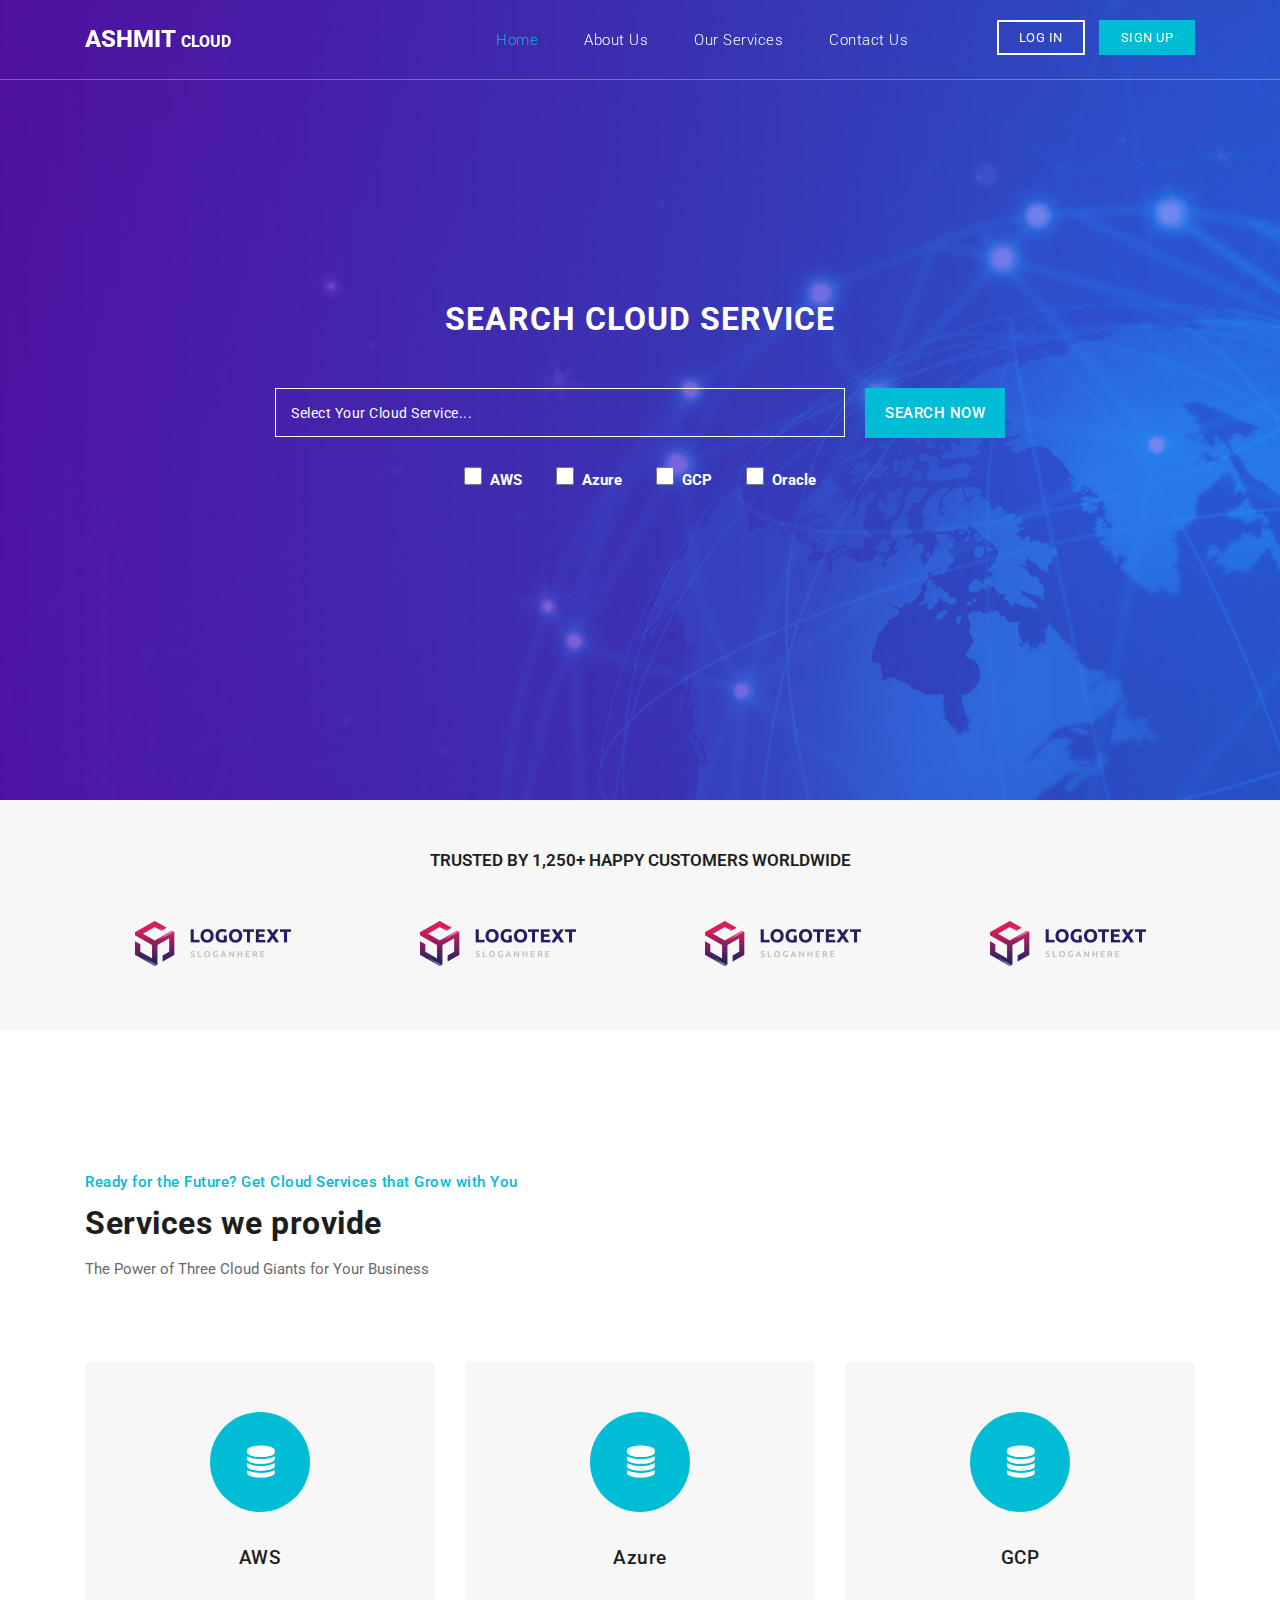
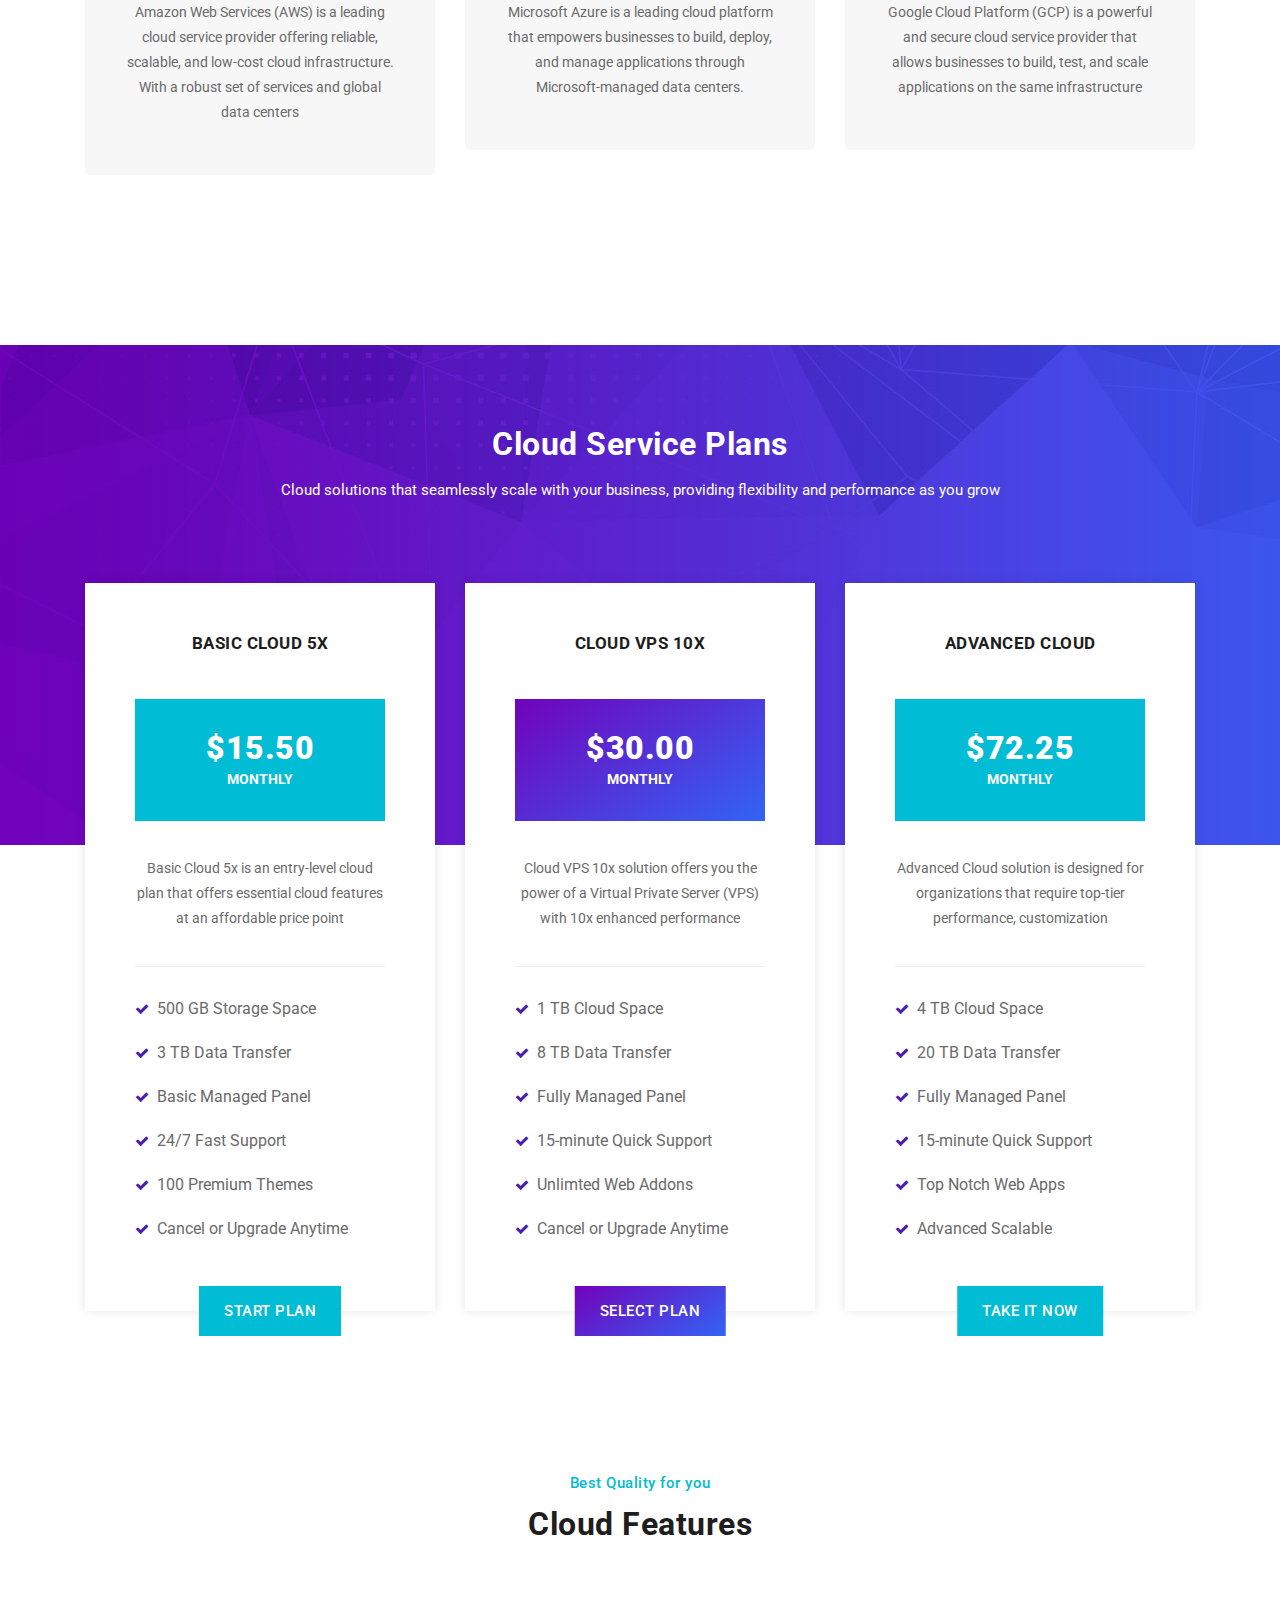
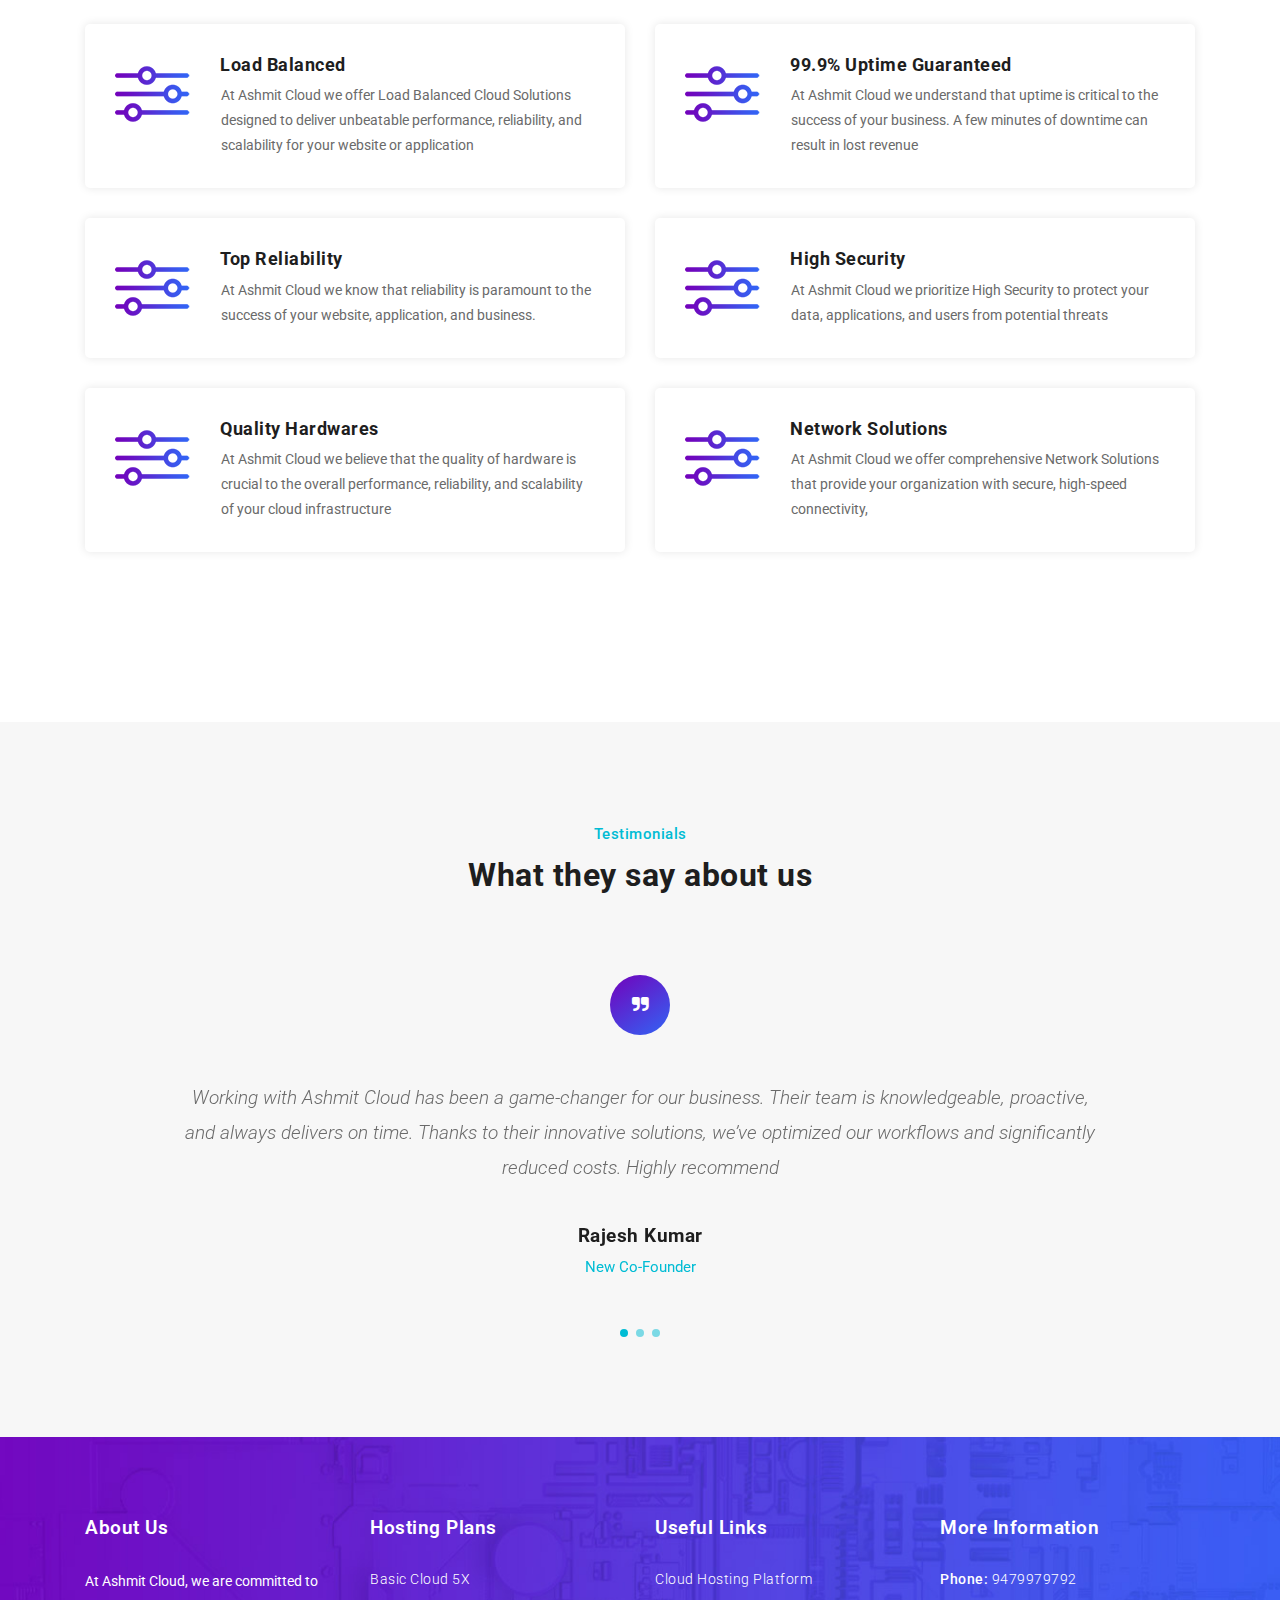
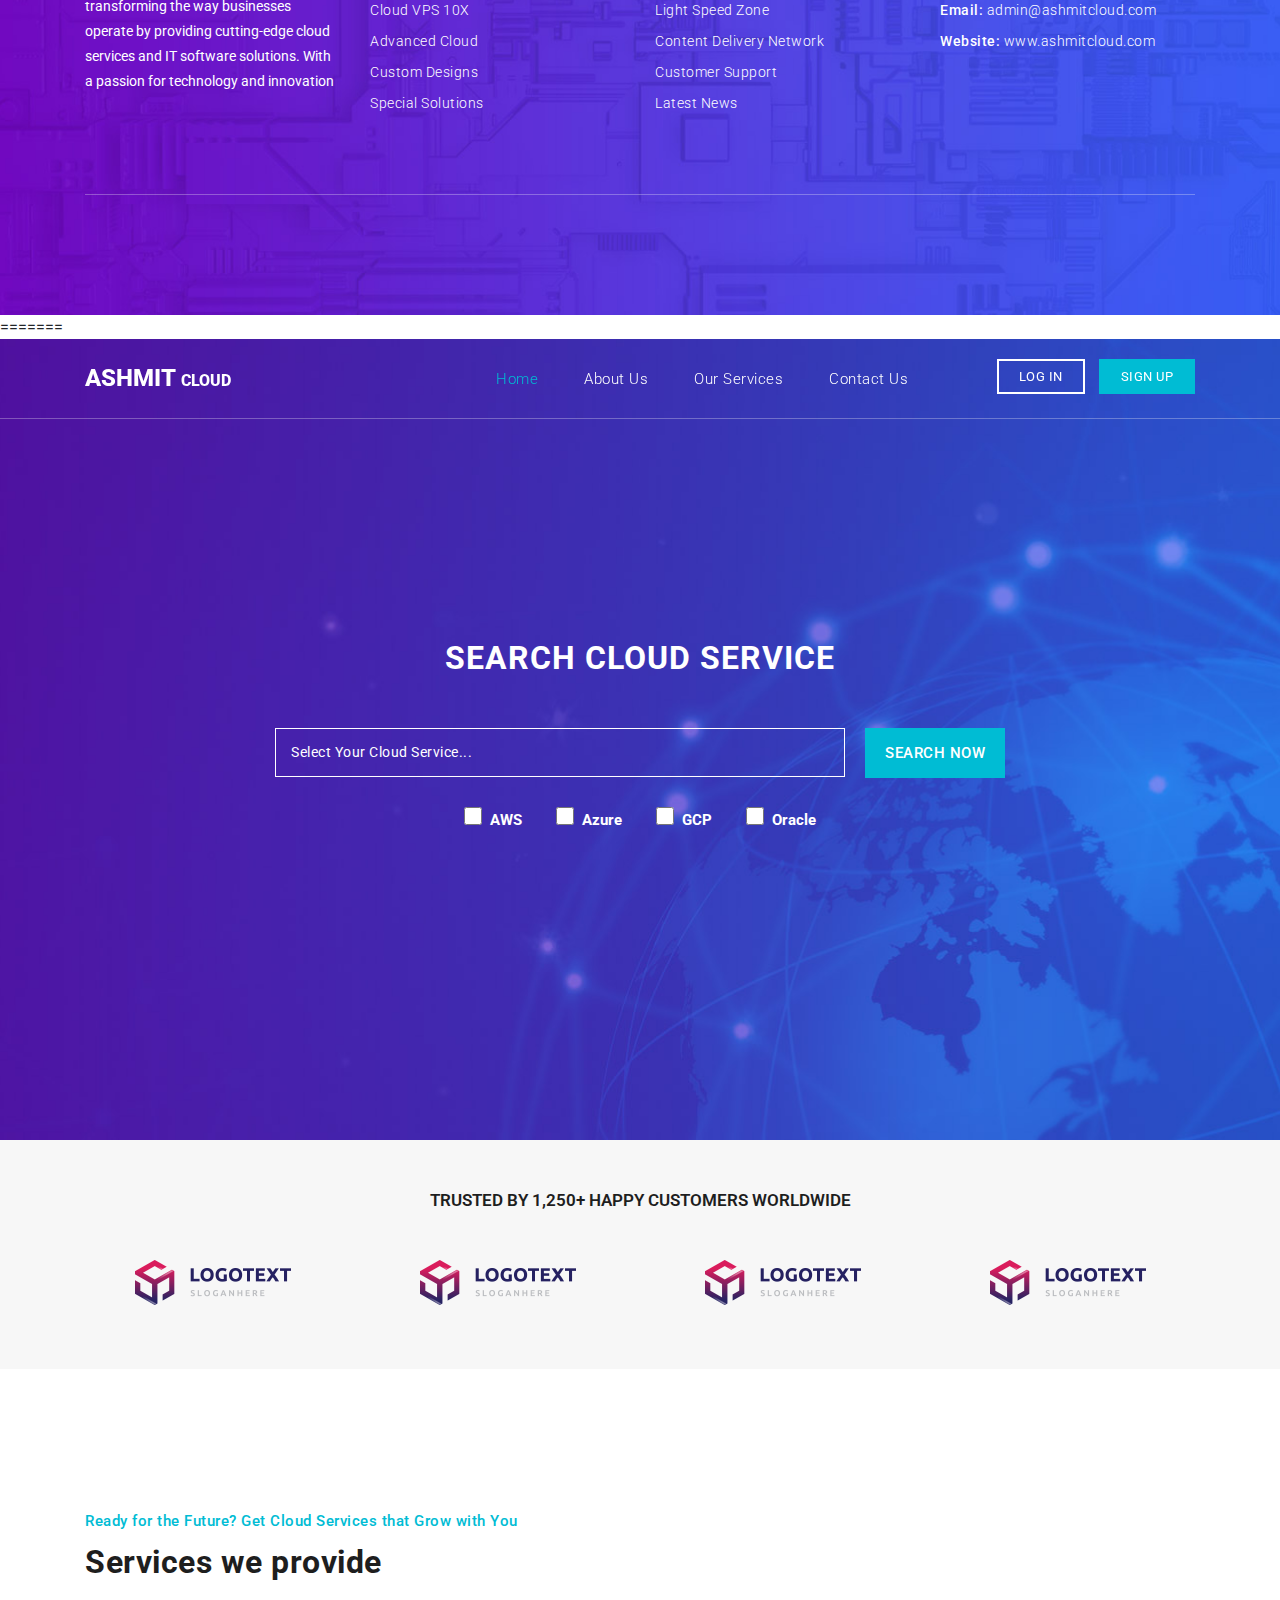
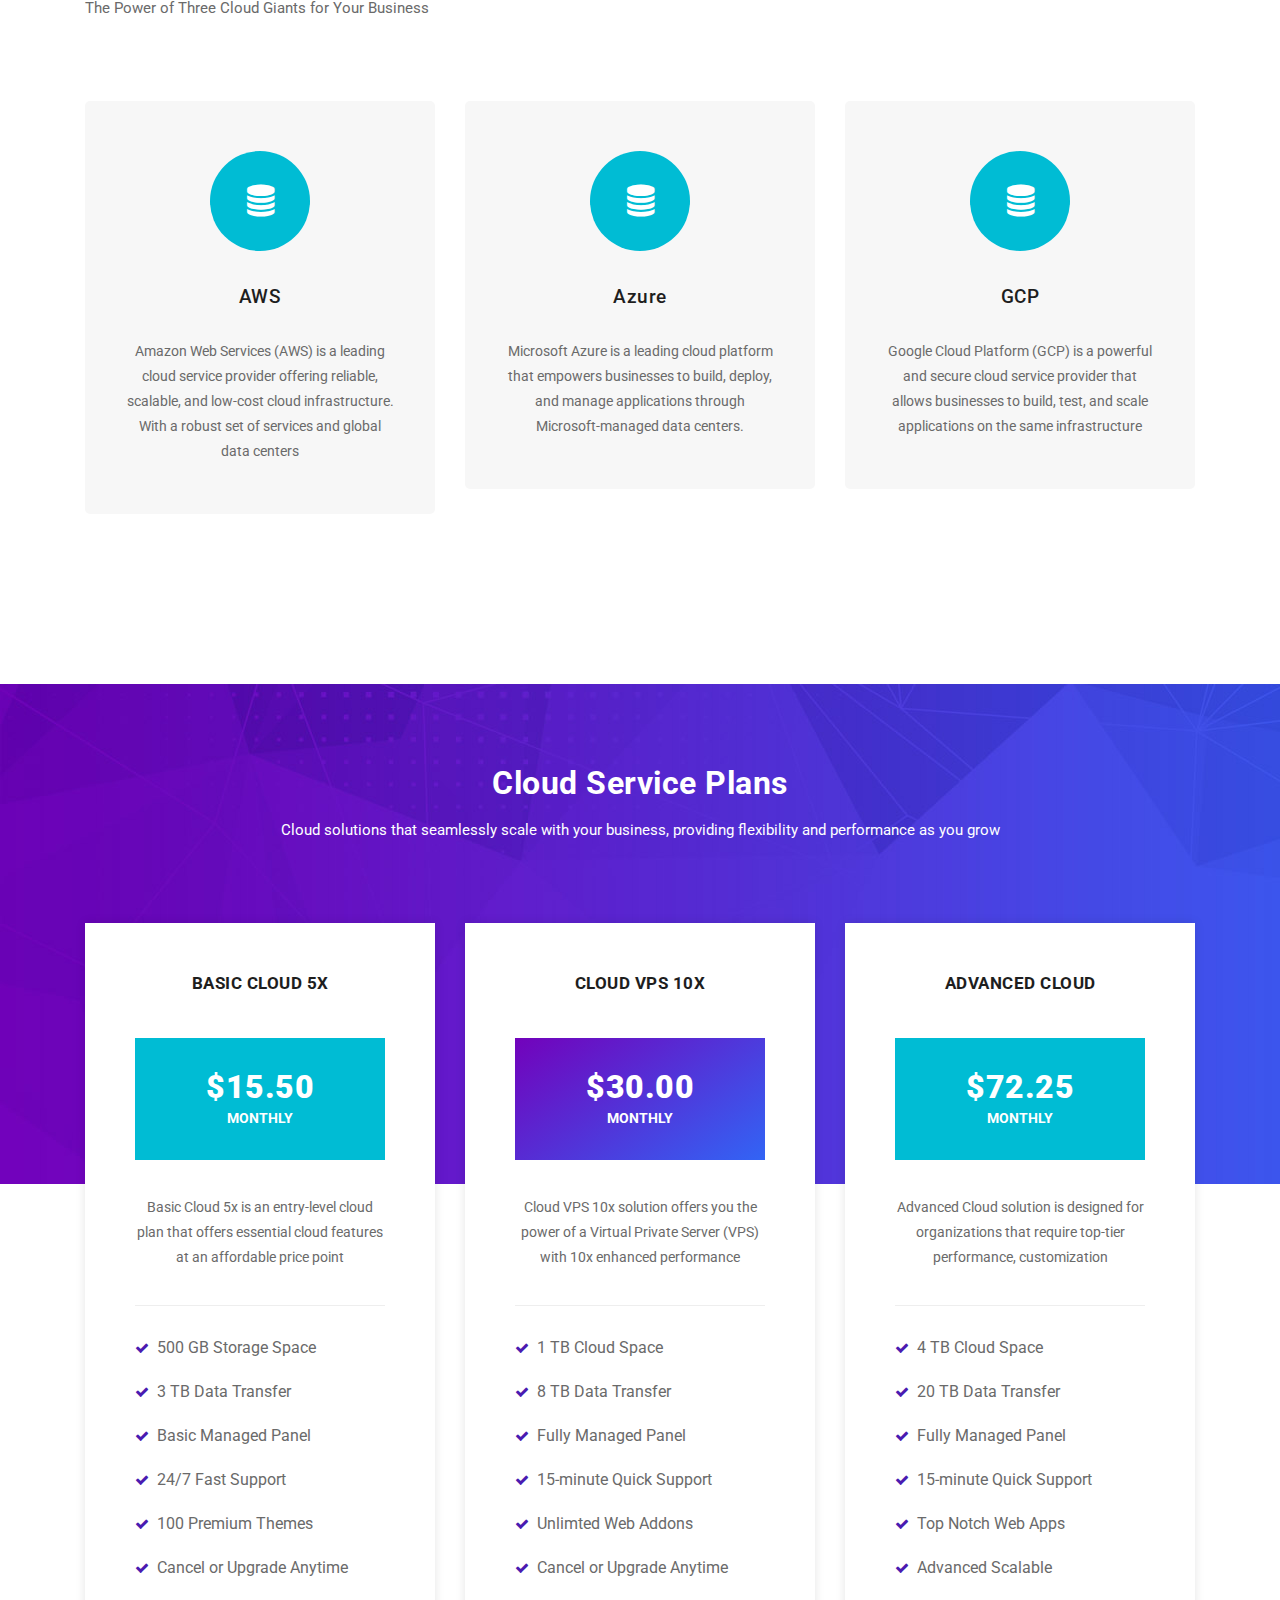
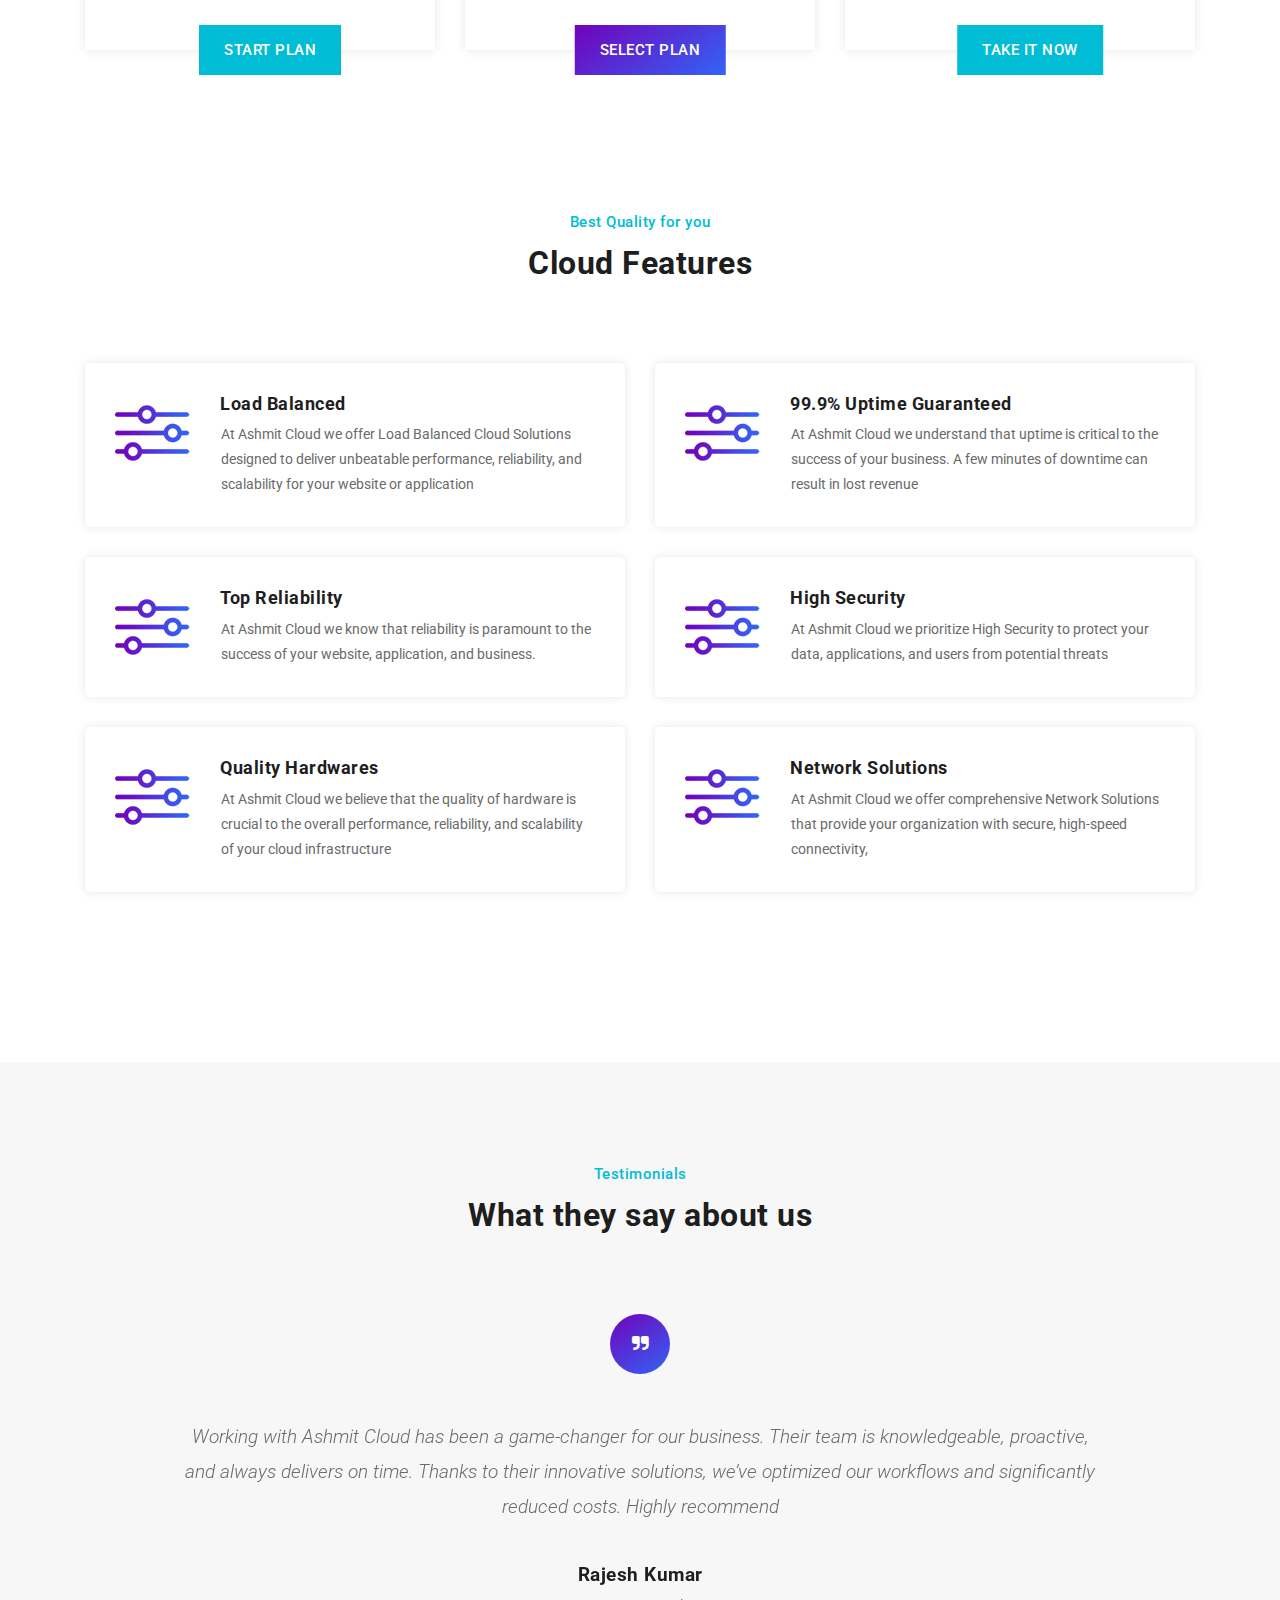
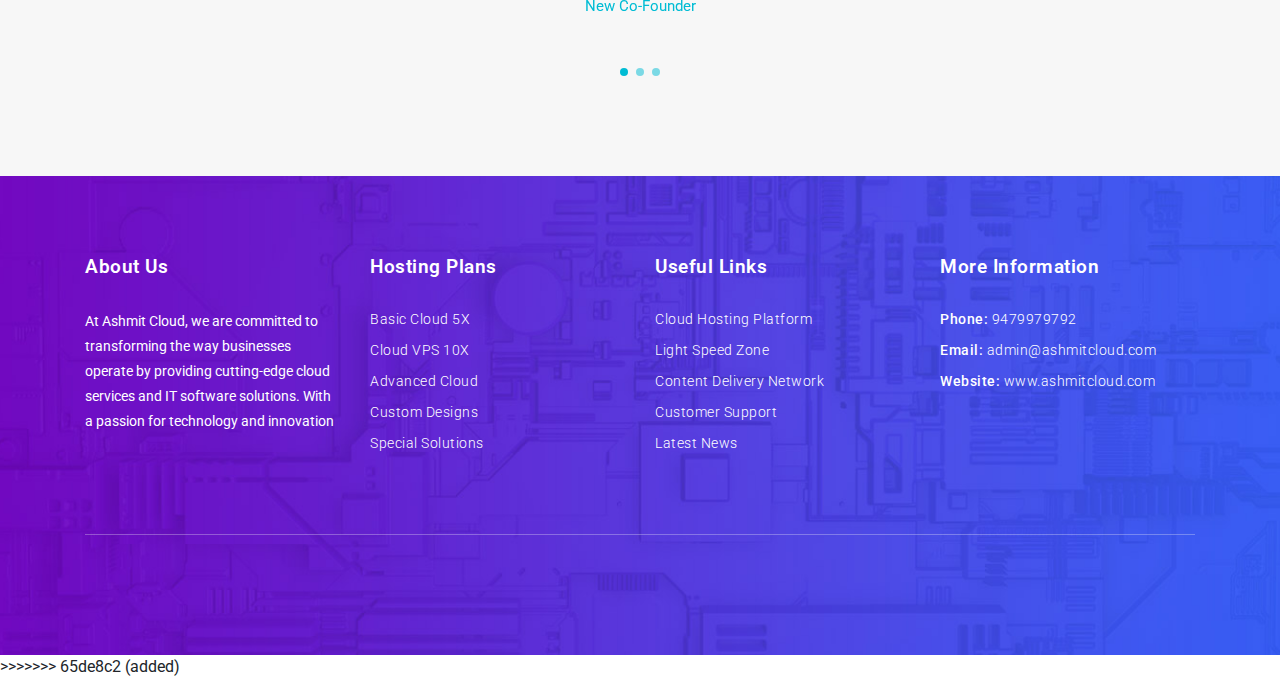
==== commit 001dfd56: "Initial commit" ====
--- a/index.html
+++ b/index.html
@@ -1,473 +1,4 @@
-<<<<<<< HEAD
-<!DOCTYPE html>
-<html lang="en">
-
-  <head>
-
-    <meta charset="utf-8">
-    <meta name="viewport" content="width=device-width, initial-scale=1, shrink-to-fit=no">
-    <meta name="description" content="">
-    <meta name="author" content="TemplateMo">
-    <link href="https://fonts.googleapis.com/css?family=Roboto:100,300,400,500,700" rel="stylesheet">
-
-    <title>Ashmit Cloud</title>
-
-    <!-- Bootstrap core CSS -->
-    <link href="vendor/bootstrap/css/bootstrap.min.css" rel="stylesheet">
-
-    <!-- Additional CSS Files -->
-    <link rel="stylesheet" href="assets/css/fontawesome.css">
-    <link rel="stylesheet" href="assets/css/templatemo-host-cloud.css">
-    <link rel="stylesheet" href="assets/css/owl.css">
-<!--
-
-Host Cloud Template
-
-https://templatemo.com/tm-541-host-cloud
-
--->
-  </head>
-
-  <body>
-
-    <!-- ***** Preloader Start ***** -->
-    <div id="preloader">
-        <div class="jumper">
-            <div></div>
-            <div></div>
-            <div></div>
-        </div>
-    </div>  
-    <!-- ***** Preloader End ***** -->
-
-    <!-- Header -->
-    <header class="">
-      <nav class="navbar navbar-expand-lg">
-        <div class="container">
-          <a class="navbar-brand" href="index.html"><h2>Ashmit <em>Cloud</em></h2></a>
-          <button class="navbar-toggler" type="button" data-toggle="collapse" data-target="#navbarResponsive" aria-controls="navbarResponsive" aria-expanded="false" aria-label="Toggle navigation">
-            <span class="navbar-toggler-icon"></span>
-          </button>
-          <div class="collapse navbar-collapse" id="navbarResponsive">
-            <ul class="navbar-nav ml-auto">
-              <li class="nav-item active">
-                <a class="nav-link" href="index.html">Home
-                  <span class="sr-only">(current)</span>
-                </a>
-              </li>
-              <li class="nav-item">
-                <a class="nav-link" href="about.html">About Us</a>
-              </li>
-              <li class="nav-item">
-                <a class="nav-link" href="services.html">Our Services</a>
-              </li>
-              <li class="nav-item">
-                <a class="nav-link" href="contact.html">Contact Us</a>
-              </li>
-            </ul>
-          </div>
-          <div class="functional-buttons">
-            <ul>
-              <li><a href="#">Log in</a></li>
-              <li><a href="#">Sign Up</a></li>
-            </ul>
-          </div>
-        </div>
-      </nav>
-    </header>
-
-    <!-- Page Content -->
-    <!-- Banner Starts Here -->
-    <div class="banner">
-      <div class="container">
-        <div class="row">
-          <div class="col-md-8 offset-md-2">
-            <div class="header-text caption">
-              <h2>Search Cloud Service</h2>
-              <div id="search-section">
-              	<form id="suggestion_form" name="gs" method="get" action="#">
-                <div class="searchText">
-                  
-                  <input type="text" name="q" class="searchText" placeholder="Select Your Cloud Service..." autocomplete="on">
-                  <ul>
-                    <li><label><input type="checkbox" name="ext_com" value="1"><span>AWS <em></em></span></label></li>
-                    <li><label><input type="checkbox" name="ext_net" value="1"><span>Azure <em></em></span></label></li>
-                    <li><label><input type="checkbox" name="ext_org" value="1"><span>GCP <em></em></span></label></li>
-                    <li><label><input type="checkbox" name="ext_in" value="1"><span>Oracle <em></em></span></label></li>
-                  </ul>
-                </div>
-                    <input type="submit" name="results" class="main-button" value="Search Now">
-                 </form>
-               <div class="advSearch_chkbox">
-               </div>
-              </div>
-            </div>
-          </div>
-        </div>
-      </div>
-    </div>
-    <!-- Banner Ends Here -->
-
-    <!-- Trusted Starts Here -->
-    <div class="trusted-section">
-      <div class="container">
-        <div class="row">
-          <div class="col-md-12">
-            <div class="trusted-section-heading">
-              <h4>TRUSTED BY 1,250+ HAPPY CUSTOMERS WORLDWIDE</h4>
-            </div>
-          </div>
-          <div class="col-md-12">
-            <div class="owl-trusted owl-carousel">
-              <div class="trusted-item">
-                <img src="assets/images/trusted-01.png" alt="trusted 1">
-              </div>
-              <div class="trusted-item">
-                <img src="assets/images/trusted-01.png" alt="trusted 2">
-              </div>
-              <div class="trusted-item">
-                <img src="assets/images/trusted-01.png" alt="trusted 3">
-              </div>
-              <div class="trusted-item">
-                <img src="assets/images/trusted-01.png" alt="trusted 4">
-              </div>
-              <div class="trusted-item">
-                <img src="assets/images/trusted-01.png" alt="trusted 5">
-              </div>
-              <div class="trusted-item">
-                <img src="assets/images/trusted-01.png" alt="trusted 6">
-              </div>
-              <div class="trusted-item">
-                <img src="assets/images/trusted-01.png" alt="trusted 7">
-              </div>
-            </div>
-          </div>
-        </div>
-      </div>
-    </div>
-    <!-- Trusted Ends Here -->
-
-
-    <!-- Services Starts Here -->
-    <div class="services-section">
-      <div class="container">
-        <div class="row">
-          <div class="col-md-12">
-            <div class="section-heading">
-              <span>Ready for the Future? Get Cloud Services that Grow with You</span>
-              <h2>Services we provide</h2>
-              <p>The Power of Three Cloud Giants for Your Business</p>
-            </div>
-          </div>
-          <div class="col-md-4 col-sm-6 col-xs-12">
-            <div class="service-item">
-              <i class="fa fa-database"></i>
-              <h4>AWS</h4>
-              <p>Amazon Web Services (AWS) is a leading cloud service provider offering reliable, scalable, and low-cost cloud infrastructure. With a robust set of services and global data centers</p>
-            </div>
-          </div>
-          <div class="col-md-4 col-sm-6 col-xs-12">
-            <div class="service-item">
-              <i class="fa fa-database"></i>
-              <h4>Azure</h4>
-              <p>Microsoft Azure is a leading cloud platform that empowers businesses to build, deploy, and manage applications through Microsoft-managed data centers.</p>
-            </div>
-          </div>
-          <div class="col-md-4 col-sm-6 col-xs-12">
-            <div class="service-item">
-              <i class="fa fa-database"></i>
-              <h4>GCP</h4>
-              <p>Google Cloud Platform (GCP) is a powerful and secure cloud service provider that allows businesses to build, test, and scale applications on the same infrastructure</p>
-            </div>
-          </div>
-        </div>
-      </div>
-    </div>
-    <!-- Services Ends Here -->
-
-
-    <!-- Pricing Starts Here -->
-    <div class="pricing-section">
-      <div class="background-image-pricing">
-      </div>
-      <div class="container">
-        <div class="row">
-          <div class="col-md-8 offset-md-2">
-            <div class="section-heading">
-              <h2>Cloud Service Plans</h2>
-              <p>Cloud solutions that seamlessly scale with your business, providing flexibility and performance as you grow</p>
-            </div>
-          </div>
-          <div class="col-md-4 col-sm-6 col-xs-12">
-            <div class="pricing-item">
-              <h4>Basic Cloud 5x</h4>
-              <div class="price">
-                <h6>$15.50</h6>
-                <span>monthly</span>
-              </div>
-              <p>Basic Cloud 5x is an entry-level cloud plan that offers essential cloud features at an affordable price point</p>
-              <div class="dev"></div>
-              <ul>
-                <li><i class="fa fa-check"></i>500 GB Storage Space</li>
-                <li><i class="fa fa-check"></i>3 TB Data Transfer</li>
-                <li><i class="fa fa-check"></i>Basic Managed Panel</li>
-                <li><i class="fa fa-check"></i>24/7 Fast Support</li>
-                <li><i class="fa fa-check"></i>100 Premium Themes</li>
-                <li><i class="fa fa-check"></i>Cancel or Upgrade Anytime</li>
-              </ul>
-              <a href="#" class="main-button">Start Plan</a>
-            </div>
-          </div>
-          <div class="col-md-4 col-sm-6 col-xs-12">
-            <div class="pricing-item">
-              <h4>Cloud VPS 10x</h4>
-              <div class="price price-gradient">
-                <h6>$30.00</h6>
-                <span>monthly</span>
-              </div>
-              <p>Cloud VPS 10x solution offers you the power of a Virtual Private Server (VPS) with 10x enhanced performance </p>
-              <div class="dev"></div>
-              <ul>
-                <li><i class="fa fa-check"></i>1 TB Cloud Space</li>
-                <li><i class="fa fa-check"></i>8 TB Data Transfer</li>
-                <li><i class="fa fa-check"></i>Fully Managed Panel</li>
-                <li><i class="fa fa-check"></i>15-minute Quick Support</li>
-                <li><i class="fa fa-check"></i>Unlimted Web Addons</li>
-                <li><i class="fa fa-check"></i>Cancel or Upgrade Anytime</li>
-              </ul>
-              <a href="#" class="gradient-button">Select Plan</a>
-            </div>
-          </div>
-          <div class="col-md-4 col-sm-6 col-xs-12">
-            <div class="pricing-item">
-              <h4>Advanced Cloud</h4>
-              <div class="price">
-                <h6>$72.25</h6>
-                <span>monthly</span>
-              </div>
-              <p>Advanced Cloud solution is designed for organizations that require top-tier performance, customization</p>
-              <div class="dev"></div>
-              <ul>
-                <li><i class="fa fa-check"></i>4 TB Cloud Space</li>
-                <li><i class="fa fa-check"></i>20 TB Data Transfer</li>
-                <li><i class="fa fa-check"></i>Fully Managed Panel</li>
-                <li><i class="fa fa-check"></i>15-minute Quick Support</li>
-                <li><i class="fa fa-check"></i>Top Notch Web Apps</li>
-                <li><i class="fa fa-check"></i>Advanced Scalable</li>
-              </ul>
-              <a href="#" class="main-button">Take it now</a>
-            </div>
-          </div>
-        </div>
-      </div>
-    </div>
-    <!-- Pricing Ends Here -->
-
-
-    <!-- Features Starts Here -->
-    <div class="features-section">
-      <div class="container">
-        <div class="row">
-          <div class="col-md-12">
-            <div class="section-heading">
-              <span>Best Quality for you</span>
-              <h2>Cloud Features</h2>
-            </div>
-          </div>
-          <div class="col-md-6">
-            <div class="feature-item">
-              <div class="icon">
-                <img src="assets/images/feature-01.png" alt="">
-              </div>
-              <h4>Load Balanced</h4>
-              <p>At Ashmit Cloud we offer Load Balanced Cloud Solutions designed to deliver unbeatable performance, reliability, and scalability for your website or application</p>
-            </div>
-          </div>
-          <div class="col-md-6">
-            <div class="feature-item">
-              <div class="icon">
-                <img src="assets/images/feature-01.png" alt="">
-              </div>
-              <h4>99.9% Uptime Guaranteed</h4>
-              <p>At Ashmit Cloud we understand that uptime is critical to the success of your business. A few minutes of downtime can result in lost revenue</p>
-            </div>
-          </div>
-          <div class="col-md-6">
-            <div class="feature-item">
-              <div class="icon">
-                <img src="assets/images/feature-01.png" alt="">
-              </div>
-              <h4>Top Reliability</h4>
-              <p>At Ashmit Cloud we know that reliability is paramount to the success of your website, application, and business.</p>
-            </div>
-          </div>
-          <div class="col-md-6">
-            <div class="feature-item">
-              <div class="icon">
-                <img src="assets/images/feature-01.png" alt="">
-              </div>
-              <h4>High Security</h4>
-              <p>At Ashmit Cloud we prioritize High Security to protect your data, applications, and users from potential threats</p>
-            </div>
-          </div>
-          <div class="col-md-6">
-            <div class="feature-item">
-              <div class="icon">
-                <img src="assets/images/feature-01.png" alt="">
-              </div>
-              <h4>Quality Hardwares</h4>
-              <p>At Ashmit Cloud we believe that the quality of hardware is crucial to the overall performance, reliability, and scalability of your cloud infrastructure</p>
-            </div>
-          </div>
-          <div class="col-md-6">
-            <div class="feature-item">
-              <div class="icon">
-                <img src="assets/images/feature-01.png" alt="">
-              </div>
-              <h4>Network Solutions</h4>
-              <p>At Ashmit Cloud we offer comprehensive Network Solutions that provide your organization with secure, high-speed connectivity,</p>
-            </div>
-          </div>
-        </div>
-      </div>
-    </div>
-    <!-- Features Ends Here -->
-
-
-    <!-- Testimonials Starts Here -->
-    <div class="testimonials-section">
-      <div class="container">
-        <div class="row">
-          <div class="col-md-12">
-            <div class="section-heading">
-              <span>Testimonials</span>
-              <h2>What they say about us</h2>
-            </div>
-          </div>
-          <div class="col-md-10 offset-md-1">
-            <div class="owl-testimonials owl-carousel">
-              <div class="testimonial-item">
-                <div class="icon">
-                  <i class="fa fa-quote-right"></i>
-                </div>
-                <p>Working with Ashmit Cloud has been a game-changer for our business. Their team is knowledgeable, proactive, and always delivers on time. Thanks to their innovative solutions, we’ve optimized our workflows and significantly reduced costs. Highly recommend</p>
-                <h4>Rajesh Kumar</h4>
-                <span>New Co-Founder</span>
-              </div>
-              <div class="testimonial-item">
-                <div class="icon">
-                  <i class="fa fa-quote-right"></i>
-                </div>
-                <p>The level of support we’ve received from Ashmit Cloud is unparalleled. They not only solved our immediate issues but also provided long-term solutions that enhanced our system’s performance. A trusted partner for any business</p>
-                <h4>Sneha Gupta</h4>
-                <span>Digital Marketer</span>
-              </div>
-              <div class="testimonial-item">
-                <div class="icon">
-                  <i class="fa fa-quote-right"></i>
-                </div>
-                <p>Thanks to Ashmit Cloud, we were able to cut our cloud costs by over 30% without compromising on performance. Their expertise in cloud optimization is unmatched. It’s always a pleasure working with their team!</p>
-                <h4>Anil Sharma</h4>
-                <span>Technology Chef</span>
-              </div>
-            </div>
-          </div>
-        </div>
-      </div>
-    </div>
-    <!-- Testimonials Ends Here -->
-
-
-    <!-- Footer Starts Here -->
-    <footer>
-      <div class="container">
-        <div class="row">
-          <div class="col-md-3 col-sm-6 col-xs-12">
-            <div class="footer-item">
-              <div class="footer-heading">
-                <h2>About Us</h2>
-              </div>
-              <p>At Ashmit Cloud, we are committed to transforming the way businesses operate by providing cutting-edge cloud services and IT software solutions. With a passion for technology and innovation</p>
-            </div>
-          </div>
-          
-          <div class="col-md-3 col-sm-6 col-xs-12">
-            <div class="footer-item">
-              <div class="footer-heading">
-                <h2>Hosting Plans</h2>
-              </div>
-              <ul class="footer-list">
-                <li><a href="#">Basic Cloud 5X</a></li>
-                <li><a href="#">Cloud VPS 10X</a></li>
-                <li><a href="#">Advanced Cloud</a></li>
-                <li><a href="#">Custom Designs</a></li>
-                <li><a href="#">Special Solutions</a></li>
-              </ul>
-            </div>
-          </div>
-          
-          
-          <div class="col-md-3 col-sm-6 col-xs-12">
-            <div class="footer-item">
-              <div class="footer-heading">
-                <h2>Useful Links</h2>
-              </div>
-              <ul class="footer-list">
-                <li><a href="#">Cloud Hosting Platform</a></li>
-                <li><a href="#">Light Speed Zone</a></li>
-                <li><a href="#">Content Delivery Network</a></li>
-                <li><a href="#">Customer Support</a></li>
-                <li><a href="#">Latest News</a></li>
-              </ul>
-            </div>
-          </div>
-          
-          <div class="col-md-3 col-sm-6 col-xs-12">
-            <div class="footer-item">
-              <div class="footer-heading">
-                <h2>More Information</h2>
-              </div>
-              <ul class="footer-list">
-                <li>Phone: <a href="#">9479979792</a></li>
-                <li>Email: <a href="#">admin@ashmitcloud.com</a></li>
-                
-                <li>Website: <a href="#">www.ashmitcloud.com</a></li>
-              </ul>
-            </div>
-          </div>
-          <div class="col-md-12">
-            <div class="sub-footer">
-            
-            </div>
-          </div>
-        </div>
-      </div>
-    </footer>
-    <!-- Footer Ends Here -->
-
-    <!-- Bootstrap core JavaScript -->
-    <script src="vendor/jquery/jquery.min.js"></script>
-    <script src="vendor/bootstrap/js/bootstrap.bundle.min.js"></script>
-
-    <!-- Additional Scripts -->
-    <script src="assets/js/custom.js"></script>
-    <script src="assets/js/owl.js"></script>
-    <script src="assets/js/accordions.js"></script>
-
-
-    <script language = "text/Javascript"> 
-      cleared[0] = cleared[1] = cleared[2] = 0; //set a cleared flag for each field
-      function clearField(t){                   //declaring the array outside of the
-      if(! cleared[t.id]){                      // function makes it static and global
-          cleared[t.id] = 1;  // you could use true and false, but that's more typing
-          t.value='';         // with more chance of typos
-          t.style.color='#fff';
-          }
-      }
-    </script>
-
-  </body>
-=======
+
 <!DOCTYPE html>
 <html lang="en">
 
@@ -500,13 +31,7 @@
   <body>
 
     <!-- ***** Preloader Start ***** -->
-    <div id="preloader">
-        <div class="jumper">
-            <div></div>
-            <div></div>
-            <div></div>
-        </div>
-    </div>  
+   
     <!-- ***** Preloader End ***** -->
 
     <!-- Header -->
@@ -936,5 +461,474 @@
     </script>
 
   </body>
+=======
+<!DOCTYPE html>
+<html lang="en">
+
+  <head>
+
+    <meta charset="utf-8">
+    <meta name="viewport" content="width=device-width, initial-scale=1, shrink-to-fit=no">
+    <meta name="description" content="">
+    <meta name="author" content="TemplateMo">
+    <link href="https://fonts.googleapis.com/css?family=Roboto:100,300,400,500,700" rel="stylesheet">
+
+    <title>Ashmit Cloud</title>
+
+    <!-- Bootstrap core CSS -->
+    <link href="vendor/bootstrap/css/bootstrap.min.css" rel="stylesheet">
+
+    <!-- Additional CSS Files -->
+    <link rel="stylesheet" href="assets/css/fontawesome.css">
+    <link rel="stylesheet" href="assets/css/templatemo-host-cloud.css">
+    <link rel="stylesheet" href="assets/css/owl.css">
+<!--
+
+Host Cloud Template
+
+https://templatemo.com/tm-541-host-cloud
+
+-->
+  </head>
+
+  <body>
+
+    <!-- ***** Preloader Start ***** -->
+    <div id="preloader">
+        <div class="jumper">
+            <div></div>
+            <div></div>
+            <div></div>
+        </div>
+    </div>  
+    <!-- ***** Preloader End ***** -->
+
+    <!-- Header -->
+    <header class="">
+      <nav class="navbar navbar-expand-lg">
+        <div class="container">
+          <a class="navbar-brand" href="index.html"><h2>Ashmit <em>Cloud</em></h2></a>
+          <button class="navbar-toggler" type="button" data-toggle="collapse" data-target="#navbarResponsive" aria-controls="navbarResponsive" aria-expanded="false" aria-label="Toggle navigation">
+            <span class="navbar-toggler-icon"></span>
+          </button>
+          <div class="collapse navbar-collapse" id="navbarResponsive">
+            <ul class="navbar-nav ml-auto">
+              <li class="nav-item active">
+                <a class="nav-link" href="index.html">Home
+                  <span class="sr-only">(current)</span>
+                </a>
+              </li>
+              <li class="nav-item">
+                <a class="nav-link" href="about.html">About Us</a>
+              </li>
+              <li class="nav-item">
+                <a class="nav-link" href="services.html">Our Services</a>
+              </li>
+              <li class="nav-item">
+                <a class="nav-link" href="contact.html">Contact Us</a>
+              </li>
+            </ul>
+          </div>
+          <div class="functional-buttons">
+            <ul>
+              <li><a href="#">Log in</a></li>
+              <li><a href="#">Sign Up</a></li>
+            </ul>
+          </div>
+        </div>
+      </nav>
+    </header>
+
+    <!-- Page Content -->
+    <!-- Banner Starts Here -->
+    <div class="banner">
+      <div class="container">
+        <div class="row">
+          <div class="col-md-8 offset-md-2">
+            <div class="header-text caption">
+              <h2>Search Cloud Service</h2>
+              <div id="search-section">
+              	<form id="suggestion_form" name="gs" method="get" action="#">
+                <div class="searchText">
+                  
+                  <input type="text" name="q" class="searchText" placeholder="Select Your Cloud Service..." autocomplete="on">
+                  <ul>
+                    <li><label><input type="checkbox" name="ext_com" value="1"><span>AWS <em></em></span></label></li>
+                    <li><label><input type="checkbox" name="ext_net" value="1"><span>Azure <em></em></span></label></li>
+                    <li><label><input type="checkbox" name="ext_org" value="1"><span>GCP <em></em></span></label></li>
+                    <li><label><input type="checkbox" name="ext_in" value="1"><span>Oracle <em></em></span></label></li>
+                  </ul>
+                </div>
+                    <input type="submit" name="results" class="main-button" value="Search Now">
+                 </form>
+               <div class="advSearch_chkbox">
+               </div>
+              </div>
+            </div>
+          </div>
+        </div>
+      </div>
+    </div>
+    <!-- Banner Ends Here -->
+
+    <!-- Trusted Starts Here -->
+    <div class="trusted-section">
+      <div class="container">
+        <div class="row">
+          <div class="col-md-12">
+            <div class="trusted-section-heading">
+              <h4>TRUSTED BY 1,250+ HAPPY CUSTOMERS WORLDWIDE</h4>
+            </div>
+          </div>
+          <div class="col-md-12">
+            <div class="owl-trusted owl-carousel">
+              <div class="trusted-item">
+                <img src="assets/images/trusted-01.png" alt="trusted 1">
+              </div>
+              <div class="trusted-item">
+                <img src="assets/images/trusted-01.png" alt="trusted 2">
+              </div>
+              <div class="trusted-item">
+                <img src="assets/images/trusted-01.png" alt="trusted 3">
+              </div>
+              <div class="trusted-item">
+                <img src="assets/images/trusted-01.png" alt="trusted 4">
+              </div>
+              <div class="trusted-item">
+                <img src="assets/images/trusted-01.png" alt="trusted 5">
+              </div>
+              <div class="trusted-item">
+                <img src="assets/images/trusted-01.png" alt="trusted 6">
+              </div>
+              <div class="trusted-item">
+                <img src="assets/images/trusted-01.png" alt="trusted 7">
+              </div>
+            </div>
+          </div>
+        </div>
+      </div>
+    </div>
+    <!-- Trusted Ends Here -->
+
+
+    <!-- Services Starts Here -->
+    <div class="services-section">
+      <div class="container">
+        <div class="row">
+          <div class="col-md-12">
+            <div class="section-heading">
+              <span>Ready for the Future? Get Cloud Services that Grow with You</span>
+              <h2>Services we provide</h2>
+              <p>The Power of Three Cloud Giants for Your Business</p>
+            </div>
+          </div>
+          <div class="col-md-4 col-sm-6 col-xs-12">
+            <div class="service-item">
+              <i class="fa fa-database"></i>
+              <h4>AWS</h4>
+              <p>Amazon Web Services (AWS) is a leading cloud service provider offering reliable, scalable, and low-cost cloud infrastructure. With a robust set of services and global data centers</p>
+            </div>
+          </div>
+          <div class="col-md-4 col-sm-6 col-xs-12">
+            <div class="service-item">
+              <i class="fa fa-database"></i>
+              <h4>Azure</h4>
+              <p>Microsoft Azure is a leading cloud platform that empowers businesses to build, deploy, and manage applications through Microsoft-managed data centers.</p>
+            </div>
+          </div>
+          <div class="col-md-4 col-sm-6 col-xs-12">
+            <div class="service-item">
+              <i class="fa fa-database"></i>
+              <h4>GCP</h4>
+              <p>Google Cloud Platform (GCP) is a powerful and secure cloud service provider that allows businesses to build, test, and scale applications on the same infrastructure</p>
+            </div>
+          </div>
+        </div>
+      </div>
+    </div>
+    <!-- Services Ends Here -->
+
+
+    <!-- Pricing Starts Here -->
+    <div class="pricing-section">
+      <div class="background-image-pricing">
+      </div>
+      <div class="container">
+        <div class="row">
+          <div class="col-md-8 offset-md-2">
+            <div class="section-heading">
+              <h2>Cloud Service Plans</h2>
+              <p>Cloud solutions that seamlessly scale with your business, providing flexibility and performance as you grow</p>
+            </div>
+          </div>
+          <div class="col-md-4 col-sm-6 col-xs-12">
+            <div class="pricing-item">
+              <h4>Basic Cloud 5x</h4>
+              <div class="price">
+                <h6>$15.50</h6>
+                <span>monthly</span>
+              </div>
+              <p>Basic Cloud 5x is an entry-level cloud plan that offers essential cloud features at an affordable price point</p>
+              <div class="dev"></div>
+              <ul>
+                <li><i class="fa fa-check"></i>500 GB Storage Space</li>
+                <li><i class="fa fa-check"></i>3 TB Data Transfer</li>
+                <li><i class="fa fa-check"></i>Basic Managed Panel</li>
+                <li><i class="fa fa-check"></i>24/7 Fast Support</li>
+                <li><i class="fa fa-check"></i>100 Premium Themes</li>
+                <li><i class="fa fa-check"></i>Cancel or Upgrade Anytime</li>
+              </ul>
+              <a href="#" class="main-button">Start Plan</a>
+            </div>
+          </div>
+          <div class="col-md-4 col-sm-6 col-xs-12">
+            <div class="pricing-item">
+              <h4>Cloud VPS 10x</h4>
+              <div class="price price-gradient">
+                <h6>$30.00</h6>
+                <span>monthly</span>
+              </div>
+              <p>Cloud VPS 10x solution offers you the power of a Virtual Private Server (VPS) with 10x enhanced performance </p>
+              <div class="dev"></div>
+              <ul>
+                <li><i class="fa fa-check"></i>1 TB Cloud Space</li>
+                <li><i class="fa fa-check"></i>8 TB Data Transfer</li>
+                <li><i class="fa fa-check"></i>Fully Managed Panel</li>
+                <li><i class="fa fa-check"></i>15-minute Quick Support</li>
+                <li><i class="fa fa-check"></i>Unlimted Web Addons</li>
+                <li><i class="fa fa-check"></i>Cancel or Upgrade Anytime</li>
+              </ul>
+              <a href="#" class="gradient-button">Select Plan</a>
+            </div>
+          </div>
+          <div class="col-md-4 col-sm-6 col-xs-12">
+            <div class="pricing-item">
+              <h4>Advanced Cloud</h4>
+              <div class="price">
+                <h6>$72.25</h6>
+                <span>monthly</span>
+              </div>
+              <p>Advanced Cloud solution is designed for organizations that require top-tier performance, customization</p>
+              <div class="dev"></div>
+              <ul>
+                <li><i class="fa fa-check"></i>4 TB Cloud Space</li>
+                <li><i class="fa fa-check"></i>20 TB Data Transfer</li>
+                <li><i class="fa fa-check"></i>Fully Managed Panel</li>
+                <li><i class="fa fa-check"></i>15-minute Quick Support</li>
+                <li><i class="fa fa-check"></i>Top Notch Web Apps</li>
+                <li><i class="fa fa-check"></i>Advanced Scalable</li>
+              </ul>
+              <a href="#" class="main-button">Take it now</a>
+            </div>
+          </div>
+        </div>
+      </div>
+    </div>
+    <!-- Pricing Ends Here -->
+
+
+    <!-- Features Starts Here -->
+    <div class="features-section">
+      <div class="container">
+        <div class="row">
+          <div class="col-md-12">
+            <div class="section-heading">
+              <span>Best Quality for you</span>
+              <h2>Cloud Features</h2>
+            </div>
+          </div>
+          <div class="col-md-6">
+            <div class="feature-item">
+              <div class="icon">
+                <img src="assets/images/feature-01.png" alt="">
+              </div>
+              <h4>Load Balanced</h4>
+              <p>At Ashmit Cloud we offer Load Balanced Cloud Solutions designed to deliver unbeatable performance, reliability, and scalability for your website or application</p>
+            </div>
+          </div>
+          <div class="col-md-6">
+            <div class="feature-item">
+              <div class="icon">
+                <img src="assets/images/feature-01.png" alt="">
+              </div>
+              <h4>99.9% Uptime Guaranteed</h4>
+              <p>At Ashmit Cloud we understand that uptime is critical to the success of your business. A few minutes of downtime can result in lost revenue</p>
+            </div>
+          </div>
+          <div class="col-md-6">
+            <div class="feature-item">
+              <div class="icon">
+                <img src="assets/images/feature-01.png" alt="">
+              </div>
+              <h4>Top Reliability</h4>
+              <p>At Ashmit Cloud we know that reliability is paramount to the success of your website, application, and business.</p>
+            </div>
+          </div>
+          <div class="col-md-6">
+            <div class="feature-item">
+              <div class="icon">
+                <img src="assets/images/feature-01.png" alt="">
+              </div>
+              <h4>High Security</h4>
+              <p>At Ashmit Cloud we prioritize High Security to protect your data, applications, and users from potential threats</p>
+            </div>
+          </div>
+          <div class="col-md-6">
+            <div class="feature-item">
+              <div class="icon">
+                <img src="assets/images/feature-01.png" alt="">
+              </div>
+              <h4>Quality Hardwares</h4>
+              <p>At Ashmit Cloud we believe that the quality of hardware is crucial to the overall performance, reliability, and scalability of your cloud infrastructure</p>
+            </div>
+          </div>
+          <div class="col-md-6">
+            <div class="feature-item">
+              <div class="icon">
+                <img src="assets/images/feature-01.png" alt="">
+              </div>
+              <h4>Network Solutions</h4>
+              <p>At Ashmit Cloud we offer comprehensive Network Solutions that provide your organization with secure, high-speed connectivity,</p>
+            </div>
+          </div>
+        </div>
+      </div>
+    </div>
+    <!-- Features Ends Here -->
+
+
+    <!-- Testimonials Starts Here -->
+    <div class="testimonials-section">
+      <div class="container">
+        <div class="row">
+          <div class="col-md-12">
+            <div class="section-heading">
+              <span>Testimonials</span>
+              <h2>What they say about us</h2>
+            </div>
+          </div>
+          <div class="col-md-10 offset-md-1">
+            <div class="owl-testimonials owl-carousel">
+              <div class="testimonial-item">
+                <div class="icon">
+                  <i class="fa fa-quote-right"></i>
+                </div>
+                <p>Working with Ashmit Cloud has been a game-changer for our business. Their team is knowledgeable, proactive, and always delivers on time. Thanks to their innovative solutions, we’ve optimized our workflows and significantly reduced costs. Highly recommend</p>
+                <h4>Rajesh Kumar</h4>
+                <span>New Co-Founder</span>
+              </div>
+              <div class="testimonial-item">
+                <div class="icon">
+                  <i class="fa fa-quote-right"></i>
+                </div>
+                <p>The level of support we’ve received from Ashmit Cloud is unparalleled. They not only solved our immediate issues but also provided long-term solutions that enhanced our system’s performance. A trusted partner for any business</p>
+                <h4>Sneha Gupta</h4>
+                <span>Digital Marketer</span>
+              </div>
+              <div class="testimonial-item">
+                <div class="icon">
+                  <i class="fa fa-quote-right"></i>
+                </div>
+                <p>Thanks to Ashmit Cloud, we were able to cut our cloud costs by over 30% without compromising on performance. Their expertise in cloud optimization is unmatched. It’s always a pleasure working with their team!</p>
+                <h4>Anil Sharma</h4>
+                <span>Technology Chef</span>
+              </div>
+            </div>
+          </div>
+        </div>
+      </div>
+    </div>
+    <!-- Testimonials Ends Here -->
+
+
+    <!-- Footer Starts Here -->
+    <footer>
+      <div class="container">
+        <div class="row">
+          <div class="col-md-3 col-sm-6 col-xs-12">
+            <div class="footer-item">
+              <div class="footer-heading">
+                <h2>About Us</h2>
+              </div>
+              <p>At Ashmit Cloud, we are committed to transforming the way businesses operate by providing cutting-edge cloud services and IT software solutions. With a passion for technology and innovation</p>
+            </div>
+          </div>
+          
+          <div class="col-md-3 col-sm-6 col-xs-12">
+            <div class="footer-item">
+              <div class="footer-heading">
+                <h2>Hosting Plans</h2>
+              </div>
+              <ul class="footer-list">
+                <li><a href="#">Basic Cloud 5X</a></li>
+                <li><a href="#">Cloud VPS 10X</a></li>
+                <li><a href="#">Advanced Cloud</a></li>
+                <li><a href="#">Custom Designs</a></li>
+                <li><a href="#">Special Solutions</a></li>
+              </ul>
+            </div>
+          </div>
+          
+          
+          <div class="col-md-3 col-sm-6 col-xs-12">
+            <div class="footer-item">
+              <div class="footer-heading">
+                <h2>Useful Links</h2>
+              </div>
+              <ul class="footer-list">
+                <li><a href="#">Cloud Hosting Platform</a></li>
+                <li><a href="#">Light Speed Zone</a></li>
+                <li><a href="#">Content Delivery Network</a></li>
+                <li><a href="#">Customer Support</a></li>
+                <li><a href="#">Latest News</a></li>
+              </ul>
+            </div>
+          </div>
+          
+          <div class="col-md-3 col-sm-6 col-xs-12">
+            <div class="footer-item">
+              <div class="footer-heading">
+                <h2>More Information</h2>
+              </div>
+              <ul class="footer-list">
+                <li>Phone: <a href="#">9479979792</a></li>
+                <li>Email: <a href="#">admin@ashmitcloud.com</a></li>
+                
+                <li>Website: <a href="#">www.ashmitcloud.com</a></li>
+              </ul>
+            </div>
+          </div>
+          <div class="col-md-12">
+            <div class="sub-footer">
+            
+            </div>
+          </div>
+        </div>
+      </div>
+    </footer>
+    <!-- Footer Ends Here -->
+
+    <!-- Bootstrap core JavaScript -->
+    <script src="vendor/jquery/jquery.min.js"></script>
+    <script src="vendor/bootstrap/js/bootstrap.bundle.min.js"></script>
+
+    <!-- Additional Scripts -->
+    <script src="assets/js/custom.js"></script>
+    <script src="assets/js/owl.js"></script>
+    <script src="assets/js/accordions.js"></script>
+
+
+    <script language = "text/Javascript"> 
+      cleared[0] = cleared[1] = cleared[2] = 0; //set a cleared flag for each field
+      function clearField(t){                   //declaring the array outside of the
+      if(! cleared[t.id]){                      // function makes it static and global
+          cleared[t.id] = 1;  // you could use true and false, but that's more typing
+          t.value='';         // with more chance of typos
+          t.style.color='#fff';
+          }
+      }
+    </script>
+
+  </body>
 >>>>>>> 65de8c2 (added)
 </html>